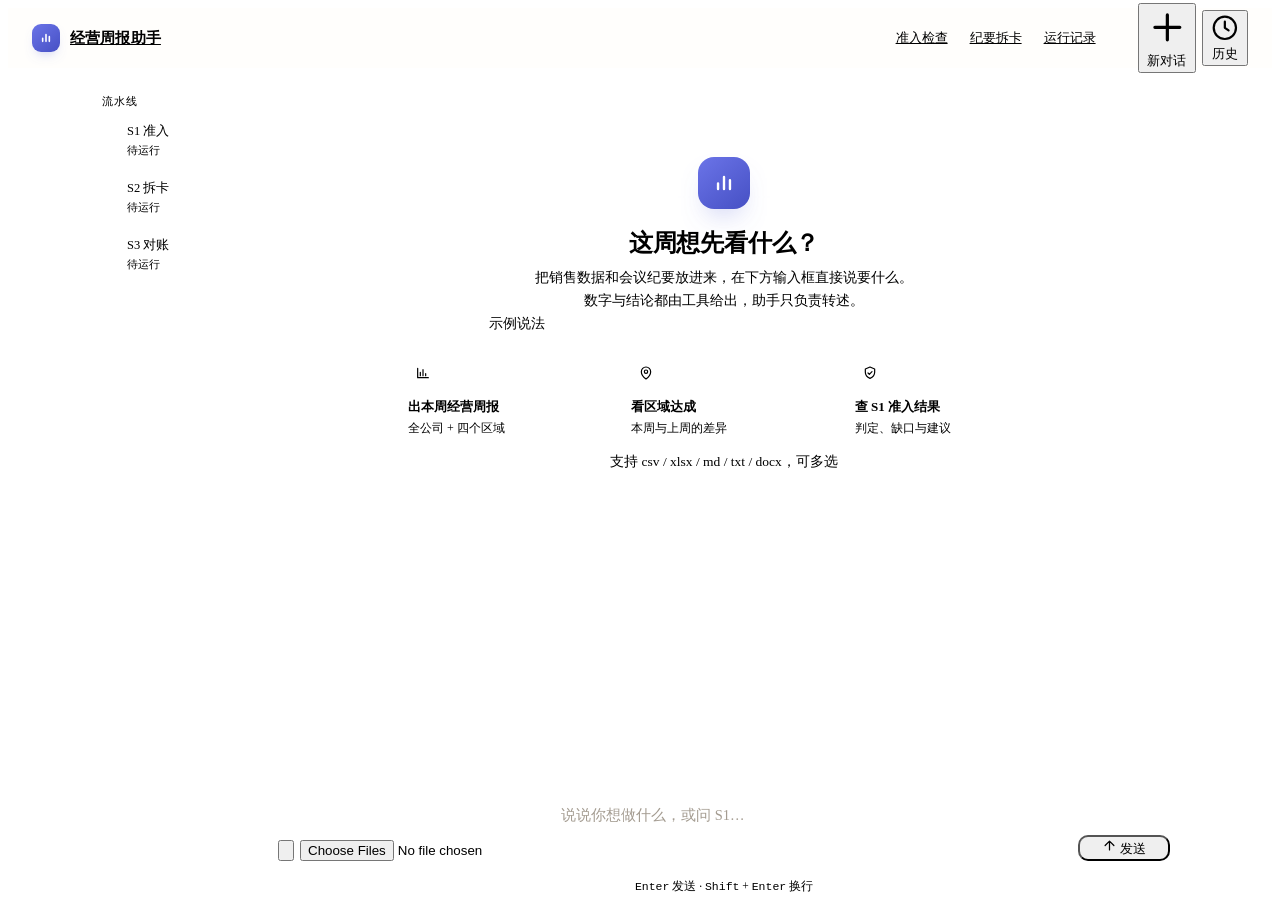
==== web/static/chat.html @ 1f763594 "S3 问题清单合并取数说明，移除核对结果" ====
<!doctype html>
<html lang="zh-CN" data-theme="weekly">
<head>
<meta charset="utf-8">
<meta name="viewport" content="width=device-width, initial-scale=1, viewport-fit=cover">
<title>经营周报助手</title>
<link rel="icon" href="data:image/svg+xml,%3Csvg xmlns='http://www.w3.org/2000/svg' viewBox='0 0 32 32'%3E%3Crect width='32' height='32' rx='9' fill='%234f5bd6'/%3E%3Cpath d='M10 22v-6M16 22V9M22 22v-4' stroke='white' stroke-width='3' stroke-linecap='round'/%3E%3C/svg%3E">
<!-- 组件底座：DaisyUI 5（MIT），本地 vendor，离线可用 -->
<link rel="stylesheet" href="/static/vendor/daisyui.css">
<link rel="stylesheet" href="/static/theme.css">
<style>
/* ---------- 顶栏 ---------- */
.topbar{
  position:sticky;top:0;z-index:20;
  display:flex;align-items:center;gap:28px;
  height:60px;padding:0 24px;
  background:rgba(255,254,252,.88);
  backdrop-filter:blur(12px);
  border-bottom:1px solid var(--line);
}
.brand{display:flex;align-items:center;gap:10px;color:var(--ink);font-size:15px;font-weight:600;letter-spacing:.01em}
.brand:hover{color:var(--ink)}
.brand-name{white-space:nowrap}
.brand-mark{
  width:28px;height:28px;flex:none;border-radius:9px;
  display:grid;place-items:center;color:#fff;
  background:linear-gradient(140deg,#6b74e8,#4650c4);
  box-shadow:0 6px 14px -8px rgba(79,91,214,.7);
}
.brand-mark svg{width:16px;height:16px}
.nav{display:flex;align-items:center;gap:2px;margin-left:auto}
.nav a{color:var(--muted);font-size:13px;padding:6px 10px;border-radius:8px;white-space:nowrap;transition:background-color .16s var(--ease),color .16s var(--ease)}
.nav a:hover{color:var(--ink);background:var(--surface-muted)}
.top-actions{display:flex;align-items:center;gap:6px;margin-left:4px}
.top-actions .btn{color:var(--muted)}
.top-actions .btn:hover{color:var(--ink)}
.history-btn,.new-chat-btn{gap:6px}

/* ---------- 页面骨架 ---------- */
.app{
  height:calc(100dvh - 60px);
  max-width:1080px;margin:0 auto;padding:0 20px;
  display:grid;grid-template-columns:150px minmax(0,1fr);
  grid-template-rows:minmax(0,1fr);gap:18px;
}
.chat-main{display:flex;flex-direction:column;min-width:0;min-height:0;height:100%;overflow:hidden}
.messages{
  flex:1;min-height:0;overflow-y:auto;
  padding:26px 4px 10px;
}

/* ---------- 左侧流水线 ---------- */
.pipeline-side{padding:26px 0 0;min-width:0;align-self:start}
.pipeline-head{margin:0 0 14px 2px;font-size:11px;letter-spacing:.08em;color:var(--muted)}
.pipeline-list{list-style:none;margin:0;padding:0;position:relative}
.pipeline-list::before{content:"";position:absolute;left:8px;top:8px;bottom:8px;width:1px;background:var(--line)}
.pipeline-node{position:relative;display:flex;gap:10px;align-items:flex-start;padding:0 0 22px}
.pipeline-node:last-child{padding-bottom:0}
.pipeline-dot{
  position:relative;z-index:1;width:17px;height:17px;flex:none;margin-top:1px;
  border:2px solid var(--line-strong);border-radius:50%;background:var(--surface);
}
.pipeline-dot.ok{background:var(--ok);border-color:var(--ok)}
.pipeline-dot.warn{background:var(--warn);border-color:var(--warn)}
.pipeline-dot.stop{background:var(--danger);border-color:var(--danger)}
.pipeline-text{min-width:0}
.pipeline-name{font-size:12.5px;font-weight:600;line-height:1.4;color:var(--ink-2);white-space:nowrap}
.pipeline-node.pending .pipeline-name{font-weight:500;color:var(--muted)}
.pipeline-meta{margin-top:1px;font-size:11px;line-height:1.5;color:var(--muted);overflow-wrap:break-word}
.pipeline-node.clickable{cursor:pointer}
.pipeline-node.clickable:hover .pipeline-name{color:var(--accent)}
.pipeline-override{
  margin-top:6px;padding:2px 8px;border:1px solid #f0dca4;border-radius:999px;
  background:var(--warn-soft);color:var(--warn);font:inherit;font-size:11px;cursor:pointer;
  transition:background-color .16s var(--ease),border-color .16s var(--ease);
}
.pipeline-override:hover{background:#f7e8c3;border-color:var(--warn)}
.pipeline-override:disabled{opacity:.55;cursor:not-allowed}

/* ---------- 空状态 ---------- */
.welcome{max-width:660px;margin:7vh auto 0;text-align:center;animation:fadeUp .32s var(--ease)}
.welcome-mark{
  width:52px;height:52px;margin:0 auto 18px;border-radius:16px;
  display:grid;place-items:center;color:#fff;
  background:linear-gradient(140deg,#6b74e8,#4650c4);
  box-shadow:0 14px 30px -16px rgba(79,91,214,.75);
}
.welcome-mark svg{width:26px;height:26px}
.welcome h1{margin:0 0 8px;font-size:24px;line-height:1.35;font-weight:600;letter-spacing:-.01em}
.welcome > p{margin:0 auto;max-width:470px;font-size:13.5px;line-height:1.7;color:var(--muted)}
.prompt-label{margin:26px 0 0;font-size:11.5px;line-height:1.5;color:#9a9389;text-align:left}
.prompt-grid{display:grid;grid-template-columns:repeat(3,minmax(0,1fr));gap:10px;margin-top:8px;text-align:left}
.prompt-card{
  display:flex;flex-direction:column;align-items:flex-start;gap:0;
  padding:14px;border:1px solid var(--line);border-radius:14px;
  background:var(--surface);text-align:left;
}
.prompt-icon{
  width:30px;height:30px;margin-bottom:10px;border-radius:9px;
  display:grid;place-items:center;
  color:var(--accent);background:var(--accent-soft);
}
.prompt-icon svg{width:16px;height:16px}
.prompt-text{display:flex;flex-direction:column;gap:2px;min-width:0}
.prompt-title{font-size:13px;line-height:1.45;font-weight:600;color:var(--ink)}
.prompt-desc{font-size:12px;line-height:1.5;color:var(--muted)}
.welcome-note{margin:18px 0 0;font-size:11.5px;color:#9a9389}

/* ---------- 消息 ---------- */
.msg{display:flex;align-items:flex-start;gap:12px;margin:0 0 26px;animation:fadeUp .24s var(--ease)}
.msg.user{justify-content:flex-end}
.msg-avatar{
  width:28px;height:28px;margin-top:1px;flex:none;border-radius:9px;
  display:grid;place-items:center;color:#fff;
  background:linear-gradient(140deg,#6b74e8,#4650c4);
}
.msg-avatar svg{width:15px;height:15px}
.msg.error .msg-avatar{background:var(--danger-soft);color:var(--danger)}
.msg-body{flex:1;min-width:0}
.msg.user .msg-body{flex:0 1 auto;max-width:78%}
.msg-who{display:flex;align-items:center;gap:8px;margin-bottom:5px;font-size:12px;color:var(--muted)}
.thinking{display:flex;flex-direction:column;gap:6px;min-height:24px;font-size:12.5px;color:var(--muted)}
.thinking-head{display:flex;align-items:center;gap:8px}
.thinking-text{max-height:96px;overflow-y:auto;padding-left:9px;border-left:2px solid var(--line);font-size:12px;line-height:1.65;color:var(--muted);white-space:pre-wrap;overflow-wrap:break-word}
.thinking.fade{opacity:0;transition:opacity .18s var(--ease)}
.stream-content{white-space:pre-wrap}
.thinking-dots{display:inline-flex;align-items:center;gap:3px}
.thinking-dots i{width:5px;height:5px;border-radius:50%;background:var(--accent);opacity:.35;animation:blink 1.2s var(--ease) infinite}
.thinking-dots i:nth-child(2){animation-delay:.15s}
.thinking-dots i:nth-child(3){animation-delay:.3s}
.who-name{font-weight:600;color:var(--ink-2)}
.msg-content{max-width:820px;font-size:14.5px;line-height:1.78;overflow-wrap:break-word}
.msg-content p{margin:0 0 8px}
.msg-content p:last-child{margin-bottom:0}
.msg-content ul,.msg-content ol{margin:8px 0;padding-left:22px}
.msg-content ul,.bubble ul{list-style:disc}
.msg-content ol,.bubble ol{list-style:decimal}
.msg-content li{margin:3px 0}
.msg-content ul li::marker{color:var(--accent)}
.msg-content strong{font-weight:600;color:var(--ink)}
.msg-content h2,.msg-content h3,.msg-content h4{margin:14px 0 6px;line-height:1.45;font-weight:600}
.msg-content h2{font-size:17px}
.msg-content h3{font-size:15.5px}
.msg-content h4{font-size:14.5px}
.msg-content code,.bubble code,.error-card code{
  padding:1px 5px;border:1px solid var(--line);border-radius:5px;
  background:var(--surface-muted);font-family:var(--mono);font-size:.9em;
}
.bubble{
  max-width:100%;padding:10px 14px;
  border:1px solid #e0e3fa;border-radius:16px;border-bottom-right-radius:6px;
  background:var(--accent-soft);color:#25264a;
  font-size:14.5px;line-height:1.7;overflow-wrap:break-word;
}
.bubble p{margin:0 0 6px}
.bubble p:last-child{margin-bottom:0}
.bubble ul,.bubble ol{margin:6px 0;padding-left:20px}
.bubble li{margin:2px 0}
.bubble strong{font-weight:600}
.error-card{
  max-width:820px;padding:10px 14px;
  border:1px solid #f0c9c4;border-radius:12px;
  background:var(--danger-soft);color:#7c2822;
  font-size:13.5px;line-height:1.7;
}

/* ---------- 工具事件 ---------- */
.events{display:flex;flex-wrap:wrap;gap:6px;margin-top:10px}
.event-pill{
  display:inline-flex;align-items:center;gap:6px;
  padding:2px 9px;border:1px solid var(--line);border-radius:999px;
  background:var(--surface);font-size:11.5px;color:var(--muted);
}
.event-dot{width:6px;height:6px;flex:none;border-radius:50%;background:var(--line-strong)}
.event-dot.ok{background:var(--ok)}
.event-dot.bad{background:var(--danger)}
.event-run{font-family:var(--mono);font-size:11px;color:var(--ink-2)}
.event-link{
  font:inherit;color:var(--muted);cursor:pointer;text-align:left;
  transition:border-color .16s var(--ease),background-color .16s var(--ease),color .16s var(--ease);
}
.event-link:hover{border-color:var(--accent);background:var(--accent-soft);color:var(--ink-2)}
.event-status{
  width:12px;height:12px;flex:none;display:inline-block;position:relative;
  border-radius:50%;border:2px solid var(--line-strong);color:var(--line-strong);
}
.event-status::after{content:"";position:absolute;inset:2px;border-radius:50%;background:currentColor}
.event-status.ok{border-color:var(--ok);color:var(--ok)}
.event-status.warn{border-color:var(--warn);color:var(--warn)}
.event-status.stop{border-color:var(--danger);color:var(--danger)}
.event-more{color:var(--muted);font-size:14px;line-height:1;margin-left:1px}
.event-override{
  display:inline-flex;align-items:center;
  padding:2px 9px;border:1px solid #f0dca4;border-radius:999px;
  background:var(--warn-soft);color:var(--warn);
  font:inherit;font-size:11.5px;cursor:pointer;
  transition:background-color .16s var(--ease),border-color .16s var(--ease);
}
.event-override:hover{background:#f7e8c3;border-color:var(--warn)}
.event-override:disabled{opacity:.55;cursor:not-allowed}

/* ---------- 执行过程 ---------- */
.trace{
  max-width:820px;margin-top:10px;overflow:hidden;
  border:1px solid var(--line);border-radius:12px;
  background:var(--surface);box-shadow:var(--shadow-sm);
}
.trace summary{
  display:flex;align-items:center;gap:8px;
  padding:10px 14px;cursor:pointer;list-style:none;user-select:none;
  font-size:12.5px;color:var(--ink-2);
  transition:background-color .16s var(--ease);
}
.trace summary::-webkit-details-marker{display:none}
.trace summary:hover{background:var(--surface-muted)}
.trace-dot{width:7px;height:7px;flex:none;border-radius:50%;background:var(--accent);box-shadow:0 0 0 3px var(--accent-soft)}
.trace.done .trace-dot{background:var(--ok);box-shadow:0 0 0 3px var(--ok-soft)}
.trace-title{font-weight:600}
.trace-meta{margin-left:auto;font-size:11.5px;color:var(--muted);font-variant-numeric:tabular-nums}
.chev{width:14px;height:14px;flex:none;color:var(--muted);transition:transform .18s var(--ease)}
.trace[open] .chev{transform:rotate(180deg)}
.trace-steps{position:relative;list-style:none;margin:0;padding:2px 14px 12px}
.trace-steps::before{content:"";position:absolute;left:23px;top:6px;bottom:16px;width:1px;background:var(--line)}
.step{position:relative;display:flex;align-items:flex-start;gap:10px;padding:4px 0;font-size:12.5px;color:var(--muted)}
.step .dot{
  position:relative;z-index:1;width:18px;height:18px;flex:none;
  display:grid;place-items:center;border-radius:50%;
  border:1.5px solid var(--line-strong);background:var(--surface);
}
.step .name{line-height:18px;padding-top:0}
.step.done{color:var(--ink-2)}
.step.done .dot{color:#fff;background:var(--ok);border-color:var(--ok)}
.step.done .dot svg{width:11px;height:11px}
.step.active{color:var(--accent-ink);font-weight:600}
.step.active .dot{
  border:0;
  background:conic-gradient(from 0deg,var(--accent) 0deg 100deg,var(--accent-soft) 100deg 360deg);
  -webkit-mask:radial-gradient(farthest-side,transparent calc(100% - 2.5px),#000 calc(100% - 2.4px));
  mask:radial-gradient(farthest-side,transparent calc(100% - 2.5px),#000 calc(100% - 2.4px));
  animation:spin .9s linear infinite;
}
.step.thought{cursor:pointer;font-weight:400}
.step.thought .dot{border-style:dashed;background:var(--surface)}
.step.thought .name{font-size:12px;line-height:1.6;white-space:pre-wrap;overflow-wrap:break-word}
.step.thought.open .name{color:var(--ink-2)}
.p-detail{padding:0 14px 12px 42px;font-size:12px;line-height:1.65;color:var(--muted)}

/* ---------- 输入区 ---------- */
.composer-wrap{padding:6px 0 calc(14px + env(safe-area-inset-bottom))}
.composer{
  padding:8px 10px 10px;
  border:1px solid var(--line-strong);border-radius:16px;
  background:var(--surface);box-shadow:var(--shadow-sm);
  transition:border-color .18s var(--ease),box-shadow .18s var(--ease);
}
.composer:focus-within{border-color:var(--accent);box-shadow:0 0 0 3px var(--accent-soft),var(--shadow-sm)}
.chips{display:flex;flex-wrap:wrap;gap:6px;padding:2px 2px 8px}
.file-chip{
  display:inline-flex;align-items:center;gap:6px;max-width:220px;
  padding:3px 4px 3px 8px;border:1px solid var(--line);border-radius:8px;
  background:var(--surface-muted);font-size:12px;color:var(--ink-2);
}
.file-chip svg{width:13px;height:13px;flex:none;color:var(--muted)}
.file-chip-name{overflow:hidden;text-overflow:ellipsis;white-space:nowrap}
.file-chip-x{
  padding:2px 4px;border:0;border-radius:5px;background:transparent;
  color:var(--muted);font-size:14px;line-height:1;cursor:pointer;
}
.file-chip-x:hover{background:var(--line);color:var(--ink)}
.composer-row{display:flex;align-items:flex-end;gap:6px}
.attach-btn{--size:2.25rem;flex:none;color:var(--muted)}
.attach-btn:hover{color:var(--ink)}
.composer textarea{
  flex:1;min-height:36px;max-height:140px;padding:7px 2px;
  border:0;outline:0;resize:none;background:transparent;
  font:inherit;font-size:14.5px;line-height:1.6;color:var(--ink);
}
.composer textarea::placeholder{color:#a49c91}
.send-btn{--size:2.25rem;min-width:92px;flex:none;padding-inline:14px;border-radius:10px}
.send-btn .send-icon{width:15px;height:15px}
.send-btn .loading{display:none}
.send-btn.busy .send-icon{display:none}
.send-btn.busy .loading{display:inline-block}
.send-btn:disabled{background:#5b61b0;border-color:#5b61b0;color:#fff;opacity:1}
.bound{margin:6px 2px 0;font-size:11.5px;line-height:1.5;color:var(--muted)}
.tip{margin:8px 0 0;text-align:center;font-size:11.5px;color:var(--muted)}

/* ---------- 历史抽屉（原生 dialog） ---------- */
.history-dialog{
  position:fixed;inset:0;width:100%;height:100%;
  max-width:none;max-height:none;margin:0;padding:0;border:0;
  background:transparent;overflow:hidden;
}
.history-dialog::backdrop{background:rgba(30,28,25,.28);backdrop-filter:blur(2px)}
.history-panel{
  position:absolute;top:0;right:0;bottom:0;width:360px;max-width:88vw;
  display:flex;flex-direction:column;
  background:var(--surface);border-left:1px solid var(--line);
  box-shadow:-16px 0 40px -24px rgba(30,28,25,.3);
  animation:slideIn .22s var(--ease);
}
.history-head{
  display:flex;align-items:center;justify-content:space-between;
  padding:14px 16px;border-bottom:1px solid var(--line);
  font-size:14px;font-weight:600;
}
.hist-list{flex:1;overflow-y:auto;padding:12px}
.hist-item{
  position:relative;display:flex;align-items:stretch;margin-bottom:8px;
  border:1px solid var(--line);border-radius:12px;
  background:var(--surface);overflow:hidden;
  transition:background-color .16s var(--ease),border-color .16s var(--ease);
}
.hist-main{
  flex:1;min-width:0;padding:10px 12px;border:0;background:transparent;
  text-align:left;font:inherit;color:inherit;cursor:pointer;
}
.hist-item:hover{border-color:var(--line-strong);background:var(--surface-muted)}
.hist-item.active{border-color:#cfd3f4;background:var(--accent-soft)}
.hist-item.active::before{content:"";position:absolute;left:0;top:12px;bottom:12px;width:2px;border-radius:0 2px 2px 0;background:var(--accent);z-index:1}
.hist-preview{font-size:13px;font-weight:500;color:var(--ink);overflow:hidden;text-overflow:ellipsis;white-space:nowrap}
.hist-meta{margin-top:4px;font-size:11.5px;color:var(--muted)}
.hist-del{
  width:36px;flex:none;border:0;border-left:1px solid var(--line);
  background:transparent;color:var(--muted);display:grid;place-items:center;
  cursor:pointer;opacity:.5;transition:background-color .16s var(--ease),color .16s var(--ease),opacity .16s var(--ease);
}
.hist-del .icon{width:15px;height:15px}
.hist-item:hover .hist-del,.hist-item:focus-within .hist-del{opacity:1}
.hist-del:hover{background:var(--danger-soft);color:var(--danger)}
.hist-del:disabled{opacity:.35;cursor:not-allowed}
.hist-error{
  margin:0 0 8px;padding:8px 10px;border:1px solid #f0c9c4;border-radius:8px;
  background:var(--danger-soft);color:#7c2822;font-size:12px;line-height:1.5;
}
.hist-empty{padding:28px 16px;text-align:center;font-size:12.5px;color:var(--muted)}
@media (hover:none){.hist-del{opacity:1}}
body.drawer-open{overflow:hidden}

/* ---------- 删除确认弹窗 ---------- */
.confirm-dialog{
  width:calc(100% - 32px);max-width:420px;margin:auto;padding:0;border:0;
  background:transparent;overflow:visible;
}
.confirm-dialog::backdrop{background:rgba(30,28,25,.32);backdrop-filter:blur(2px)}
.confirm-card{
  margin:0;padding:20px;border:1px solid var(--line);border-radius:16px;
  background:var(--surface);box-shadow:var(--shadow);
  animation:fadeUp .18s var(--ease);
}
.confirm-card h3{margin:0 0 8px;font-size:16px;line-height:1.4;font-weight:600;color:var(--ink)}
.confirm-card p{margin:0;font-size:13px;line-height:1.7;color:var(--muted);overflow-wrap:break-word}
.confirm-actions{display:flex;justify-content:flex-end;gap:8px;margin-top:18px}

/* ---------- S1 运行详情 ---------- */
.detail-dialog{
  width:calc(100% - 32px);max-width:720px;max-height:84vh;margin:auto;padding:0;border:0;
  background:transparent;overflow:visible;
}
.detail-dialog::backdrop{background:rgba(30,28,25,.34);backdrop-filter:blur(2px)}
.detail-card{
  display:flex;flex-direction:column;max-height:84vh;overflow:hidden;
  border:1px solid var(--line);border-radius:16px;background:var(--surface);
  box-shadow:var(--shadow);animation:fadeUp .18s var(--ease);
}
.detail-head{
  display:flex;align-items:flex-start;justify-content:space-between;gap:16px;
  padding:18px 20px;border-bottom:1px solid var(--line);
}
.detail-kicker{font-size:11px;letter-spacing:.08em;color:var(--muted)}
.detail-head h2{margin:2px 0 0;font-size:18px;line-height:1.35;font-weight:600}
.detail-body{padding:18px 20px 20px;overflow-y:auto}
.detail-foot{
  display:flex;align-items:center;justify-content:space-between;gap:12px;flex-wrap:wrap;
  padding:12px 20px;border-top:1px solid var(--line);background:var(--surface);
}
.detail-foot .detail-foot-hint{flex:1;min-width:200px;font-size:11.5px;line-height:1.55;color:var(--muted)}
.detail-state{
  display:flex;align-items:center;gap:10px;flex-wrap:wrap;
  padding:10px 12px;border:1px solid var(--line);border-radius:10px;
  background:var(--surface-muted);
}
.detail-state.ok{background:var(--ok-soft);border-color:#b6e3c8}
.detail-state.warn{background:var(--warn-soft);border-color:#f0dca4}
.detail-state.stop{background:var(--danger-soft);border-color:#f0c9c4}
.d-state-badge{
  display:inline-block;padding:1px 9px;border-radius:999px;
  background:var(--ink);color:#fff;font-size:11.5px;line-height:19px;white-space:nowrap;
}
.detail-state.ok .d-state-badge{background:var(--ok)}
.detail-state.warn .d-state-badge{background:var(--warn)}
.detail-state.stop .d-state-badge{background:var(--danger)}
.detail-state-msg{flex:1;min-width:200px;font-size:13px;line-height:1.6;color:var(--ink-2)}
.detail-meta{display:grid;grid-template-columns:repeat(2,minmax(0,1fr));gap:10px;margin:14px 0 0}
.detail-meta > div{padding:10px 12px;border:1px solid var(--line);border-radius:10px;background:var(--surface-muted)}
.detail-meta .k{font-size:11px;color:var(--muted)}
.detail-meta .v{margin-top:2px;font-size:13px;line-height:1.55;color:var(--ink)}
.detail-section{margin-top:16px}
.detail-section h3{margin:0 0 8px;font-size:13px;font-weight:600;color:var(--ink)}
.detail-list{list-style:none;margin:0;padding:0}
.detail-list li{padding:8px 0;border-bottom:1px solid var(--line);font-size:12.5px;line-height:1.65;color:var(--ink-2)}
.detail-list li:last-child{border-bottom:0}
.detail-sub{margin-top:3px;font-size:11.5px;line-height:1.6;color:var(--muted)}
.detail-note{margin:12px 0 0;font-size:12.5px;line-height:1.7;color:var(--muted)}
.d-tag{
  display:inline-block;margin-right:6px;padding:0 7px;border-radius:999px;
  background:var(--surface-muted);color:var(--ink-2);font-size:10.5px;line-height:18px;
  white-space:nowrap;
}
.d-tag.ok{background:var(--ok-soft);color:var(--ok)}
.d-tag.warn{background:var(--warn-soft);color:var(--warn)}
.d-tag.stop{background:var(--danger-soft);color:var(--danger)}

.s2-detail-dialog,.s3-detail-dialog{max-width:1040px}
.s2-stats{display:grid;grid-template-columns:repeat(4,minmax(0,1fr));gap:10px;margin:14px 0}
.s2-stat{padding:10px 12px;border:1px solid var(--line);border-radius:10px;background:var(--surface-muted)}
.s2-stat .k{font-size:11px;color:var(--muted)}
.s2-stat .v{margin-top:2px;font-size:20px;font-weight:600;line-height:1.25;color:var(--ink)}
.s2-table-wrap{overflow-x:auto;border:1px solid var(--line);border-radius:10px}
.s2-table{border-collapse:collapse;width:100%;min-width:760px;font-size:12px}
.s2-table th{
  padding:8px 9px;text-align:left;font-weight:600;white-space:nowrap;
  color:var(--ink-2);background:var(--surface-muted);border-bottom:1px solid var(--line);
}
.s2-table td{padding:8px 9px;border-bottom:1px solid var(--line);vertical-align:top;color:var(--ink-2);line-height:1.55}
.s2-table tr:last-child td{border-bottom:0}
.s2-table .quote{min-width:220px;white-space:normal}
.s2-table .s2-source{min-width:110px;max-width:170px;overflow-wrap:anywhere}
.s2-table .s3-code{font-family:var(--mono);font-size:11px}
.s2-table .nowrap{white-space:nowrap}

@keyframes fadeUp{from{opacity:0;transform:translateY(4px)}to{opacity:1;transform:none}}
@keyframes blink{0%,80%,100%{opacity:.25;transform:translateY(0)}40%{opacity:1;transform:translateY(-2px)}}
@keyframes slideIn{from{opacity:.5;transform:translateX(28px)}to{opacity:1;transform:none}}
@keyframes spin{to{transform:rotate(360deg)}}

@media (max-width:900px){
  .app{display:flex;flex-direction:column;gap:0;max-width:920px;padding:0 16px}
  .pipeline-side{padding:10px 0 0}
  .pipeline-head{display:none}
  .pipeline-list{display:flex;gap:8px;overflow-x:auto;padding:0 0 6px}
  .pipeline-list::before{display:none}
  .pipeline-node{flex:1 0 auto;padding:0;gap:6px;align-items:center}
  .pipeline-dot{width:14px;height:14px;margin:0}
  .pipeline-name{font-size:11.5px}
  .pipeline-meta{display:none}
  .pipeline-override{margin:0 0 0 2px;padding:1px 6px;font-size:10.5px}
  .chat-main{flex:1;min-height:0}
}

@media (max-width:720px){
  .topbar{height:58px;padding:0 12px;gap:10px}
  .brand{font-size:14px;gap:8px}
  .brand-mark{width:26px;height:26px;border-radius:8px}
  .nav a{padding:6px 7px;font-size:12px}
  .history-label,.new-chat-label{display:none}
  .app{height:calc(100dvh - 58px);padding:0 12px}
  .messages{padding:20px 2px 8px}
  .welcome{margin-top:5vh}
  .welcome h1{font-size:21px}
  .welcome > p{font-size:13px}
  .prompt-label{margin-top:20px}
  .prompt-grid{grid-template-columns:1fr;gap:8px;margin-top:8px}
  .prompt-card{flex-direction:row;align-items:center;gap:10px;padding:12px}
  .prompt-icon{margin:0}
  .msg{gap:10px;margin-bottom:22px}
  .msg-avatar{width:26px;height:26px;border-radius:8px}
  .msg.user .msg-body{max-width:88%}
  .msg-content{font-size:14px}
  .bubble{font-size:14px}
  .history-panel{width:88vw}
  .detail-dialog{max-height:90vh}
  .detail-card{max-height:90vh}
  .detail-head{padding:14px 16px}
  .detail-head h2{font-size:16px}
  .detail-body{padding:14px}
  .detail-foot{padding:12px 16px}
  .detail-meta{grid-template-columns:1fr}
  .s2-stats{grid-template-columns:repeat(2,minmax(0,1fr))}
}
@media (max-width:560px){
  .nav a.runs-link{display:none}
}
@media (max-width:480px){
  .brand-name{display:none}
}
</style>
</head>
<body>
<header class="topbar">
  <a class="brand" href="/chat.html" aria-label="经营周报助手">
    <span class="brand-mark" aria-hidden="true">
      <svg viewBox="0 0 24 24" fill="none" stroke="currentColor" stroke-width="2.4" stroke-linecap="round"><path d="M7 17v-4.5M12 17V7M17 17v-7"/></svg>
    </span>
    <span class="brand-name">经营周报助手</span>
  </a>
  <nav class="nav" aria-label="主导航">
    <a href="/">准入检查</a>
    <a href="/s2.html">纪要拆卡</a>
    <a class="runs-link" href="/api/runs" target="_blank" rel="noreferrer">运行记录</a>
  </nav>
  <div class="top-actions">
    <button class="btn btn-ghost btn-sm new-chat-btn" id="newChatBtn" type="button" title="开始新对话" aria-label="开始新对话">
      <svg class="icon" viewBox="0 0 24 24" fill="none" stroke="currentColor" stroke-width="1.8" stroke-linecap="round" aria-hidden="true"><path d="M12 5v14M5 12h14"/></svg>
      <span class="new-chat-label">新对话</span>
    </button>
    <button class="btn btn-ghost btn-sm history-btn" id="historyBtn" type="button">
      <svg class="icon" viewBox="0 0 24 24" fill="none" stroke="currentColor" stroke-width="1.8" stroke-linecap="round" stroke-linejoin="round" aria-hidden="true"><circle cx="12" cy="12" r="9"/><path d="M12 7v5l3 2"/></svg>
      <span class="history-label">历史</span>
    </button>
  </div>
</header>

<main class="app">
  <aside class="pipeline-side" aria-label="流水线进度">
    <div class="pipeline-head">流水线</div>
    <ol class="pipeline-list" id="pipelineList"></ol>
  </aside>

  <div class="chat-main">
  <section class="messages" id="messages" role="log" aria-live="polite" aria-label="对话"></section>

  <div class="composer-wrap">
    <section class="composer" aria-label="输入区">
      <div class="chips" id="chips" hidden></div>
      <div class="composer-row">
        <button class="btn btn-ghost btn-sm btn-square attach-btn" id="pickBtn" type="button" aria-label="选择文件" title="选择文件">
          <svg class="icon" viewBox="0 0 24 24" fill="none" stroke="currentColor" stroke-width="1.8" stroke-linecap="round" stroke-linejoin="round" aria-hidden="true"><path d="m21 11.5-8.6 8.6a5 5 0 0 1-7-7L14 4.5a3.5 3.5 0 0 1 5 5l-8.5 8.5a2 2 0 0 1-3-3l8-8"/></svg>
        </button>
        <input type="file" id="fileInput" multiple class="hidden">
        <textarea id="input" rows="1" placeholder="说说你想做什么，或问 S1…" aria-label="输入消息"></textarea>
        <button class="btn btn-primary send-btn" id="sendBtn" type="button" aria-label="发送">
          <svg class="icon send-icon" viewBox="0 0 24 24" fill="none" stroke="currentColor" stroke-width="2" stroke-linecap="round" stroke-linejoin="round" aria-hidden="true"><path d="M12 19V5M5 12l7-7 7 7"/></svg>
          <span class="loading loading-spinner loading-xs" aria-hidden="true"></span>
          <span id="sendLabel">发送</span>
        </button>
      </div>
      <p class="bound" id="bound" hidden></p>
    </section>
    <p class="tip"><kbd>Enter</kbd> 发送 · <kbd>Shift</kbd> + <kbd>Enter</kbd> 换行</p>
  </div>
  </div>
</main>

<template id="welcomeTpl">
  <section class="welcome" id="welcome">
    <div class="welcome-mark" aria-hidden="true">
      <svg viewBox="0 0 24 24" fill="none" stroke="currentColor" stroke-width="2.2" stroke-linecap="round"><path d="M6.5 17.5v-5M12 17.5V6.5M17.5 17.5v-8"/></svg>
    </div>
    <h1>这周想先看什么？</h1>
    <p>把销售数据和会议纪要放进来，在下方输入框直接说要什么。<br>数字与结论都由工具给出，助手只负责转述。</p>
    <p class="prompt-label">示例说法</p>
    <div class="prompt-grid">
      <div class="prompt-card">
        <span class="prompt-icon" aria-hidden="true"><svg viewBox="0 0 24 24" fill="none" stroke="currentColor" stroke-width="1.8" stroke-linecap="round" stroke-linejoin="round"><path d="M4 19V5M4 19h16"/><path d="M8 16v-5M12 16V7M16 16v-3"/></svg></span>
        <span class="prompt-text"><span class="prompt-title">出本周经营周报</span><span class="prompt-desc">全公司 + 四个区域</span></span>
      </div>
      <div class="prompt-card">
        <span class="prompt-icon" aria-hidden="true"><svg viewBox="0 0 24 24" fill="none" stroke="currentColor" stroke-width="1.8" stroke-linecap="round" stroke-linejoin="round"><path d="M12 21s7-5.3 7-11a7 7 0 1 0-14 0c0 5.7 7 11 7 11Z"/><circle cx="12" cy="10" r="2.5"/></svg></span>
        <span class="prompt-text"><span class="prompt-title">看区域达成</span><span class="prompt-desc">本周与上周的差异</span></span>
      </div>
      <div class="prompt-card">
        <span class="prompt-icon" aria-hidden="true"><svg viewBox="0 0 24 24" fill="none" stroke="currentColor" stroke-width="1.8" stroke-linecap="round" stroke-linejoin="round"><path d="M12 3 5 6v5c0 4.5 3 7.5 7 9 4-1.5 7-4.5 7-9V6l-7-3Z"/><path d="m9 12 2 2 4-4"/></svg></span>
        <span class="prompt-text"><span class="prompt-title">查 S1 准入结果</span><span class="prompt-desc">判定、缺口与建议</span></span>
      </div>
    </div>
    <p class="welcome-note">支持 csv / xlsx / md / txt / docx，可多选</p>
  </section>
</template>

<dialog class="history-dialog" id="historyDialog" aria-label="历史对话">
  <section class="history-panel">
    <header class="history-head">
      <span>历史对话</span>
      <button class="btn btn-ghost btn-sm btn-square" id="drawerClose" type="button" aria-label="关闭历史对话">
        <svg class="icon" viewBox="0 0 24 24" fill="none" stroke="currentColor" stroke-width="1.8" stroke-linecap="round" aria-hidden="true"><path d="M18 6 6 18M6 6l12 12"/></svg>
      </button>
    </header>
    <div class="hist-list" id="historyList"></div>
  </section>
</dialog>

<dialog class="confirm-dialog" id="confirmDialog" aria-labelledby="confirmTitle" aria-describedby="confirmText">
  <div class="confirm-card">
    <h3 id="confirmTitle">删除这个对话？</h3>
    <p id="confirmText">删除后不可恢复。</p>
    <div class="confirm-actions">
      <button class="btn btn-ghost btn-sm" id="confirmNo" type="button">取消</button>
      <button class="btn btn-error btn-sm" id="confirmYes" type="button">删除</button>
    </div>
  </div>
</dialog>

<dialog class="detail-dialog" id="runDetailDialog" aria-labelledby="runDetailTitle">
  <section class="detail-card">
    <header class="detail-head">
      <div>
        <div class="detail-kicker">S1 准入检查</div>
        <h2 id="runDetailTitle">运行详情</h2>
      </div>
      <button class="btn btn-ghost btn-sm btn-square" id="runDetailClose" type="button" aria-label="关闭详情">
        <svg class="icon" viewBox="0 0 24 24" fill="none" stroke="currentColor" stroke-width="1.8" stroke-linecap="round" aria-hidden="true"><path d="M18 6 6 18M6 6l12 12"/></svg>
      </button>
    </header>
    <div class="detail-body" id="runDetailBody">正在读取…</div>
    <footer class="detail-foot" id="runDetailFoot" hidden></footer>
  </section>
</dialog>

<dialog class="detail-dialog s2-detail-dialog" id="s2DetailDialog" aria-labelledby="s2DetailTitle">
  <section class="detail-card">
    <header class="detail-head">
      <div>
        <div class="detail-kicker">S2 纪要拆卡</div>
        <h2 id="s2DetailTitle">拆卡详情</h2>
      </div>
      <button class="btn btn-ghost btn-sm btn-square" id="s2DetailClose" type="button" aria-label="关闭拆卡详情">
        <svg class="icon" viewBox="0 0 24 24" fill="none" stroke="currentColor" stroke-width="1.8" stroke-linecap="round" aria-hidden="true"><path d="M18 6 6 18M6 6l12 12"/></svg>
      </button>
    </header>
    <div class="detail-body" id="s2DetailBody">正在读取…</div>
  </section>
</dialog>

<dialog class="detail-dialog s3-detail-dialog" id="s3DetailDialog" aria-labelledby="s3DetailTitle">
  <section class="detail-card">
    <header class="detail-head">
      <div>
        <div class="detail-kicker">S3 数据对账</div>
        <h2 id="s3DetailTitle">对账详情</h2>
      </div>
      <button class="btn btn-ghost btn-sm btn-square" id="s3DetailClose" type="button" aria-label="关闭对账详情">
        <svg class="icon" viewBox="0 0 24 24" fill="none" stroke="currentColor" stroke-width="1.8" stroke-linecap="round" aria-hidden="true"><path d="M18 6 6 18M6 6l12 12"/></svg>
      </button>
    </header>
    <div class="detail-body" id="s3DetailBody">正在读取…</div>
  </section>
</dialog>

<script>
(function () {
  "use strict";

  var sessionId = null;
  var picked = [];
  var boundNames = [];

  var fileInput = document.getElementById("fileInput");
  var pickBtn = document.getElementById("pickBtn");
  var chips = document.getElementById("chips");
  var bound = document.getElementById("bound");
  var messages = document.getElementById("messages");
  var pipelineList = document.getElementById("pipelineList");
  var welcomeTpl = document.getElementById("welcomeTpl");
  var welcome = null;
  var input = document.getElementById("input");
  var sendBtn = document.getElementById("sendBtn");
  var sendLabel = document.getElementById("sendLabel");
  var newChatBtn = document.getElementById("newChatBtn");
  var historyBtn = document.getElementById("historyBtn");
  var historyDialog = document.getElementById("historyDialog");
  var historyList = document.getElementById("historyList");
  var drawerClose = document.getElementById("drawerClose");
  var confirmDialog = document.getElementById("confirmDialog");
  var confirmTitle = document.getElementById("confirmTitle");
  var confirmText = document.getElementById("confirmText");
  var confirmYes = document.getElementById("confirmYes");
  var confirmNo = document.getElementById("confirmNo");
  var confirmResolve = null;
  var runDetailDialog = document.getElementById("runDetailDialog");
  var runDetailTitle = document.getElementById("runDetailTitle");
  var runDetailBody = document.getElementById("runDetailBody");
  var runDetailFoot = document.getElementById("runDetailFoot");
  var runDetailClose = document.getElementById("runDetailClose");
  var s2DetailDialog = document.getElementById("s2DetailDialog");
  var s2DetailTitle = document.getElementById("s2DetailTitle");
  var s2DetailBody = document.getElementById("s2DetailBody");
  var s2DetailClose = document.getElementById("s2DetailClose");
  var s3DetailDialog = document.getElementById("s3DetailDialog");
  var s3DetailTitle = document.getElementById("s3DetailTitle");
  var s3DetailBody = document.getElementById("s3DetailBody");
  var s3DetailClose = document.getElementById("s3DetailClose");

  var LOGO = '<svg viewBox="0 0 24 24" fill="none" stroke="currentColor" stroke-width="2.4" stroke-linecap="round" aria-hidden="true"><path d="M7 17v-4.5M12 17V7M17 17v-7"/></svg>';
  var CHECK = '<svg viewBox="0 0 24 24" fill="none" stroke="currentColor" stroke-width="3" stroke-linecap="round" stroke-linejoin="round" aria-hidden="true"><path d="m5 12 4.5 4.5L19 7"/></svg>';
  var WARN = '<svg viewBox="0 0 24 24" fill="none" stroke="currentColor" stroke-width="2" stroke-linecap="round" stroke-linejoin="round" aria-hidden="true"><path d="M12 9v4M12 17h.01"/><path d="M10.3 3.9 2.4 17.5A1.8 1.8 0 0 0 4 20.2h16a1.8 1.8 0 0 0 1.6-2.7L13.7 3.9a1.9 1.9 0 0 0-3.4 0Z"/></svg>';
  var CHEVRON = '<svg class="chev" viewBox="0 0 24 24" fill="none" stroke="currentColor" stroke-width="2" stroke-linecap="round" stroke-linejoin="round" aria-hidden="true"><path d="m6 9 6 6 6-6"/></svg>';
  var TOOL_LABELS = { run_s1: "S1 准入", run_s2: "S2 拆卡", run_s3: "S3 对账" };
  var FILE_ICON = '<svg viewBox="0 0 24 24" fill="none" stroke="currentColor" stroke-width="1.8" stroke-linecap="round" stroke-linejoin="round" aria-hidden="true"><path d="M14 3H7a2 2 0 0 0-2 2v14a2 2 0 0 0 2 2h10a2 2 0 0 0 2-2V8Z"/><path d="M14 3v5h5"/></svg>';
  var TRASH = '<svg class="icon" viewBox="0 0 24 24" fill="none" stroke="currentColor" stroke-width="1.8" stroke-linecap="round" stroke-linejoin="round" aria-hidden="true"><path d="M4 7h16M9 7V5h6v2M7 7l1 13h8l1-13M10 11v6M14 11v6"/></svg>';

  function el(tag, cls, text) {
    var node = document.createElement(tag);
    if (cls) node.className = cls;
    if (text !== undefined) node.textContent = text;
    return node;
  }

  function setBound(text) {
    if (!bound) return;
    bound.textContent = text || "";
    bound.hidden = !text;
  }

  var pipeline = { s1: null, s2: null, s3: null };
  var PIPELINE_STAGES = [
    { key: "s1", label: "S1 准入" },
    { key: "s2", label: "S2 拆卡" },
    { key: "s3", label: "S3 对账" }
  ];

  function emptyPipeline() {
    return { s1: null, s2: null, s3: null };
  }

  function pipelineKey() {
    return sessionId ? "weekly_report_pipeline_" + sessionId : "";
  }

  function loadPipeline() {
    pipeline = emptyPipeline();
    var key = pipelineKey();
    if (!key) return;
    try {
      var raw = localStorage.getItem(key);
      if (!raw) return;
      var data = JSON.parse(raw);
      if (data && typeof data === "object") {
        pipeline.s1 = data.s1 || null;
        pipeline.s2 = data.s2 || null;
        pipeline.s3 = data.s3 || null;
      }
    } catch (e) {}
  }

  function savePipeline() {
    var key = pipelineKey();
    if (!key) return;
    try { localStorage.setItem(key, JSON.stringify(pipeline)); } catch (e) {}
  }

  function stageLabel(data) {
    if (!data) return "待运行";
    var state = String(data.state || "");
    if (state === "ok" || state === "done") return "已完成";
    return state || "已运行";
  }

  function renderPipeline() {
    if (!pipelineList) return;
    pipelineList.textContent = "";
    PIPELINE_STAGES.forEach(function (stage) {
      var data = pipeline[stage.key];
      var tone = data ? stateTone(data.state) : "neutral";
      var li = el("li", "pipeline-node" + (data ? "" : " pending"));
      li.appendChild(el("span", "pipeline-dot " + tone));
      var text = el("div", "pipeline-text");
      text.appendChild(el("div", "pipeline-name", stage.label));
      var meta = data ? (stageLabel(data) + (data.run ? " · " + data.run : "")) : "待运行";
      text.appendChild(el("div", "pipeline-meta", meta));
      if (stage.key === "s1" && data && data.run) {
        li.classList.add("clickable");
        li.setAttribute("role", "button");
        li.setAttribute("tabindex", "0");
        li.addEventListener("click", function (event) {
          if (event.target.closest(".pipeline-override")) return;
          openRunDetail(data.run);
        });
        li.addEventListener("keydown", function (event) {
          if (event.key === "Enter" || event.key === " ") {
            event.preventDefault();
            openRunDetail(data.run);
          }
        });
        if (tone !== "ok") {
          var btn = el("button", "pipeline-override", "放权");
          btn.type = "button";
          btn.title = "人工放权并重跑 S1";
          btn.addEventListener("click", function (event) {
            event.stopPropagation();
            overrideRun(data.run, data.state || "", btn);
          });
          text.appendChild(btn);
        }
      }
      if (stage.key === "s2" && data && data.run) {
        li.classList.add("clickable");
        li.setAttribute("role", "button");
        li.setAttribute("tabindex", "0");
        li.setAttribute("aria-label", "查看 S2 拆卡详情");
        var openStage = function () { openS2Detail(data.run); };
        li.addEventListener("click", openStage);
        li.addEventListener("keydown", function (event) {
          if (event.key === "Enter" || event.key === " ") {
            event.preventDefault();
            openStage();
          }
        });
      }
      if (stage.key === "s3" && data && data.run) {
        li.classList.add("clickable");
        li.setAttribute("role", "button");
        li.setAttribute("tabindex", "0");
        li.setAttribute("aria-label", "查看 S3 对账详情");
        var openS3 = function () { openS3Detail(data.run); };
        li.addEventListener("click", openS3);
        li.addEventListener("keydown", function (event) {
          if (event.key === "Enter" || event.key === " ") {
            event.preventDefault();
            openS3();
          }
        });
      }
      li.appendChild(text);
      pipelineList.appendChild(li);
    });
  }

  function setPipelineStage(key, data) {
    pipeline[key] = data;
    savePipeline();
    renderPipeline();
  }

  function updatePipelineFromEvents(events) {
    if (!events || !events.length) return;
    var changed = false;
    events.forEach(function (ev) {
      var key = ev.tool === "run_s1" ? "s1" : (ev.tool === "run_s2" ? "s2" : (ev.tool === "run_s3" ? "s3" : ""));
      if (!key) return;
      pipeline[key] = { state: ev.state || "", run: ev.run_id || "", ok: !!ev.ok };
      changed = true;
    });
    if (changed) {
      savePipeline();
      renderPipeline();
    }
  }

  function isNearBottom() {
    return messages.scrollHeight - messages.scrollTop - messages.clientHeight < 140;
  }

  function scrollToBottom() {
    messages.scrollTop = messages.scrollHeight;
  }

  function renderWelcome() {
    messages.textContent = "";
    var node = welcomeTpl.content.firstElementChild.cloneNode(true);
    messages.appendChild(node);
    welcome = node;
  }

  function removeWelcome() {
    if (welcome && welcome.parentNode) welcome.remove();
    welcome = null;
  }

  function resizeInput() {
    input.style.height = "auto";
    input.style.height = Math.min(input.scrollHeight, 140) + "px";
  }

  function renderChips() {
    chips.textContent = "";
    picked.forEach(function (item, index) {
      var chip = el("span", "file-chip");
      chip.insertAdjacentHTML("beforeend", FILE_ICON);
      chip.appendChild(el("span", "file-chip-name", item.name));
      var remove = el("button", "file-chip-x", "×");
      remove.type = "button";
      remove.setAttribute("aria-label", "移除 " + item.name);
      remove.addEventListener("click", function () {
        var removed = picked[index];
        picked.splice(index, 1);
        if (sessionId && boundNames.indexOf(removed.name) >= 0) {
          sessionId = null;
          boundNames = [];
          setBound("已移除会话中的文件，下次发送会新建会话");
        }
        renderChips();
      });
      chip.appendChild(remove);
      chips.appendChild(chip);
    });
    chips.hidden = picked.length === 0;
  }

  pickBtn.addEventListener("click", function () { fileInput.click(); });
  fileInput.addEventListener("change", function () {
    Array.prototype.forEach.call(fileInput.files, function (file) {
      picked.push({ name: file.name, file: file });
    });
    fileInput.value = "";
    if (sessionId) {
      setBound(sendBtn.disabled
        ? "已加入列表，等这一轮结束、下次发送时并入会话"
        : "有新增文件，下次发送时加入本次会话");
    }
    renderChips();
  });

  function readBase64(file) {
    return new Promise(function (resolve, reject) {
      var reader = new FileReader();
      reader.onload = function () {
        var text = String(reader.result || "");
        var comma = text.indexOf(",");
        resolve(comma >= 0 ? text.slice(comma + 1) : text);
      };
      reader.onerror = function () { reject(new Error("读取失败：" + file.name)); };
      reader.readAsDataURL(file);
    });
  }

  async function ensureSession() {
    if (sessionId) return;
    if (!picked.length) throw new Error("请先选择数据文件和纪要。");
    var payload = [];
    for (var i = 0; i < picked.length; i++) {
      payload.push({ name: picked[i].name, data: await readBase64(picked[i].file) });
    }
    var resp = await fetch("/api/chat/session", {
      method: "POST",
      headers: { "Content-Type": "application/json" },
      body: JSON.stringify({ files: payload })
    });
    var data = await resp.json();
    if (!data.ok) throw new Error(data.error || "创建会话失败");
    sessionId = data.session_id;
    remember(sessionId);
    pipeline = emptyPipeline();
    loadPipeline();
    renderPipeline();
    boundNames = data.files || [];
    setBound("本次会话已绑定：" + boundNames.join("、"));
  }

  async function syncFiles() {
    if (!sessionId) return;
    var extra = picked.filter(function (item) { return boundNames.indexOf(item.name) < 0; });
    if (!extra.length) return;
    var payload = [];
    for (var i = 0; i < extra.length; i++) {
      payload.push({ name: extra[i].name, data: await readBase64(extra[i].file) });
    }
    var resp = await fetch("/api/chat/files", {
      method: "POST",
      headers: { "Content-Type": "application/json" },
      body: JSON.stringify({ session_id: sessionId, files: payload })
    });
    var data = await resp.json();
    if (!data.ok) throw new Error(data.error || "追加文件失败");
    boundNames = data.files || boundNames;
    setBound("本次会话已绑定：" + boundNames.join("、"));
  }

  function appendInline(parent, text) {
    var re = /(\*\*[^*]+\*\*|`[^`]+`)/g;
    var last = 0;
    var match;
    while ((match = re.exec(text))) {
      if (match.index > last) parent.appendChild(document.createTextNode(text.slice(last, match.index)));
      var token = match[0];
      if (token.charAt(0) === "*") {
        var strong = el("strong");
        strong.textContent = token.slice(2, -2);
        parent.appendChild(strong);
      } else {
        var code = el("code");
        code.textContent = token.slice(1, -1);
        parent.appendChild(code);
      }
      last = match.index + token.length;
    }
    if (last < text.length) parent.appendChild(document.createTextNode(text.slice(last)));
  }

  function renderRich(container, text) {
    var normalized = String(text || "").replace(/([。！？；])\s*-\s+/g, "$1\n- ");
    var lines = normalized.split(/\n/);
    var list = null;
    lines.forEach(function (line) {
      var trimmed = line.trim();
      if (!trimmed) { list = null; return; }
      var heading = /^(#{1,3})\s+(.+)$/.exec(trimmed);
      if (heading) {
        list = null;
        var h = el("h" + Math.min(heading[1].length + 1, 4));
        appendInline(h, heading[2]);
        container.appendChild(h);
        return;
      }
      var bullet = trimmed.indexOf("- ") === 0 || trimmed.indexOf("• ") === 0;
      var numbered = /^\d+[.、]\s+/.test(trimmed);
      if (bullet || numbered) {
        if (!list) {
          list = el(numbered ? "ol" : "ul");
          container.appendChild(list);
        }
        var item = el("li");
        appendInline(item, trimmed.replace(/^[-•]\s+/, "").replace(/^\d+[.、]\s+/, ""));
        list.appendChild(item);
      } else {
        list = null;
        var p = el("p");
        appendInline(p, trimmed);
        container.appendChild(p);
      }
    });
  }
  function appendMessage(role, text) {
    var stick = !messages.querySelector(".msg") || isNearBottom();
    removeWelcome();
    var msg = el("div", "msg " + role);
    if (role === "assistant") {
      var avatar = el("span", "msg-avatar");
      avatar.innerHTML = LOGO;
      msg.appendChild(avatar);
    } else if (role === "error") {
      var errAvatar = el("span", "msg-avatar");
      errAvatar.innerHTML = WARN;
      msg.appendChild(errAvatar);
    }
    var body = el("div", "msg-body");
    if (role !== "user") {
      var who = el("div", "msg-who");
      who.appendChild(el("span", "who-name", role === "error" ? "出错了" : "助手"));
      body.appendChild(who);
    }
    var content = el("div", role === "user" ? "bubble" : (role === "error" ? "error-card" : "msg-content"));
    renderRich(content, text);
    if (!content.childNodes.length) content.textContent = String(text || "");
    body.appendChild(content);
    msg.appendChild(body);
    messages.appendChild(msg);
    if (stick) scrollToBottom();
    return msg;
  }

  function stateTone(state) {
    var s = String(state || "").trim();
    if (s === "准入通过" || s === "ok" || s === "done") return "ok";
    if (s === "待补充" || s === "warn" || s === "degrade") return "warn";
    if (s === "暂停" || s === "failed" || s === "error") return "stop";
    return "neutral";
  }

  function detailSection(title) {
    var sec = el("section", "detail-section");
    sec.appendChild(el("h3", "", title));
    return sec;
  }

  function renderRunDetail(intake, status) {
    var body = runDetailBody;
    body.textContent = "";
    body.scrollTop = 0;
    runDetailFoot.textContent = "";
    runDetailFoot.hidden = true;
    var state = String(intake.state || "未知");
    var tone = stateTone(state);

    var bar = el("div", "detail-state " + tone);
    bar.appendChild(el("span", "d-state-badge", state));
    var manual = (intake.waived || []).some(function (item) {
      return (item.items || []).indexOf("人工放权") >= 0;
    });
    if (manual) bar.appendChild(el("span", "d-tag warn", "人工放权"));
    bar.appendChild(el("span", "detail-state-msg", intake.message || ""));
    body.appendChild(bar);

    var minutes = intake.minutes || {};
    var coverage = intake.coverage || {};
    var counts = intake.counts || {};
    var run = intake.run || {};

    var meta = el("div", "detail-meta");
    function addMeta(label, value) {
      var box = el("div");
      box.appendChild(el("div", "k", label));
      box.appendChild(el("div", "v", value || "—"));
      meta.appendChild(box);
    }
    var period = minutes.week || run.period_tag || "—";
    if (minutes.period_start) {
      period += " · " + minutes.period_start + " 至 " + (minutes.period_end || "—");
    }
    addMeta("周期", period);
    addMeta("材料", (counts.data || 0) + " 个数据文件 · " + (counts.minutes || 0) + " 份纪要");
    addMeta("指标", (minutes.metrics || []).join("、"));
    addMeta("实体", (minutes.entities || []).length + " 个 · 动作项 " + (minutes.actions || 0) + " 条");
    body.appendChild(meta);

    if (coverage.merged_start || coverage.merged_end) {
      body.appendChild(el("p", "detail-note",
        "数据覆盖：" + (coverage.merged_start || "?") + " 至 " + (coverage.merged_end || "?") +
        (coverage.covers_prompt_scope ? "，覆盖本次周期。" : "，未完全覆盖本次周期。")));
    }

    var files = intake.files || [];
    if (files.length) {
      var fileSec = detailSection("文件");
      var fileList = el("ul", "detail-list");
      files.forEach(function (file) {
        var li = el("li");
        li.appendChild(el("span", "d-tag", file.role || "文件"));
        li.appendChild(document.createTextNode(
          String(file.name || "") + " · " + (file.rows || 0) + " 行" +
          (file.columns && file.columns.length ? " · " + file.columns.length + " 列" : "")
        ));
        fileList.appendChild(li);
      });
      fileSec.appendChild(fileList);
      body.appendChild(fileSec);
    }

    var requirements = intake.requirements || [];
    if (requirements.length) {
      var reqSec = detailSection("需求矩阵");
      var reqList = el("ul", "detail-list");
      requirements.forEach(function (req) {
        var status = req.status === "have" ? "ok" : (req.status === "degrade" ? "warn" : "stop");
        var li = el("li");
        li.appendChild(el("span", "d-tag " + status,
          req.status === "have" ? "有" : (req.status === "degrade" ? "降级" : "缺")));
        li.appendChild(el("span", "d-tag", req.kind || "项"));
        li.appendChild(document.createTextNode(String(req.item || "")));
        if (req.evidence) li.appendChild(el("div", "detail-sub", req.evidence));
        if (req.impact) li.appendChild(el("div", "detail-sub", "影响：" + req.impact));
        reqList.appendChild(li);
      });
      reqSec.appendChild(reqList);
      body.appendChild(reqSec);
    }

    var problems = [];
    (intake.missing || []).forEach(function (item) {
      var text = "缺：" + (item.what || "");
      if (item.impact) text += "；影响：" + item.impact;
      if (item.how) text += "；处理：" + item.how;
      problems.push(text);
    });
    (intake.degrade || []).forEach(function (item) {
      problems.push("降级：" + (item.what || "") + (item.note ? "；" + item.note : ""));
    });
    var conflicts = (intake.consistency && intake.consistency.conflicts) || [];
    conflicts.forEach(function (item) {
      problems.push("冲突（" + (item.kind || "未知") + "）：" + (item.detail || ""));
    });
    (intake.questions || []).forEach(function (question) {
      if (problems.indexOf(question) < 0) problems.push(String(question));
    });

    if (problems.length) {
      var problemSec = detailSection("需要核对");
      var problemList = el("ul", "detail-list");
      problems.forEach(function (text) {
        problemList.appendChild(el("li", "", text));
      });
      problemSec.appendChild(problemList);
      body.appendChild(problemSec);
    } else if (state === "准入通过") {
      body.appendChild(el("p", "detail-note", "没有未解决的冲突或缺口。"));
    }

    if (intake.next_action) {
      var next = intake.next_action === "continue"
        ? "可以进入 S2 拆卡。"
        : "先处理上面的问题，再重跑 S1。";
      body.appendChild(el("p", "detail-note", "下一步：" + next));
    }

    var history = ((status && status.history) || []).slice(-6);
    if (history.length) {
      var historySec = detailSection("历史状态");
      var historyList = el("ul", "detail-list");
      history.forEach(function (item) {
        var li = el("li");
        li.appendChild(el("span", "d-tag " + stateTone(item.state), item.state || "—"));
        var when = String(item.at || "").replace("T", " ").slice(5, 16);
        li.appendChild(document.createTextNode((when ? when + " · " : "") + (item.note || "")));
        historyList.appendChild(li);
      });
      historySec.appendChild(historyList);
      body.appendChild(historySec);
    }

    var runTag = String(run.period_tag || "");
    if (state !== "准入通过" && runTag && (counts.data || 0) > 0 && (counts.minutes || 0) > 0) {
      runDetailFoot.appendChild(el("span", "detail-foot-hint",
        "放权会保留原始问题，相关结论无法用数据核实。"));
      var overrideBtn = el("button", "btn btn-error btn-sm", "人工放权");
      overrideBtn.type = "button";
      overrideBtn.addEventListener("click", function () {
        overrideRun(runTag, state, overrideBtn);
      });
      runDetailFoot.appendChild(overrideBtn);
      runDetailFoot.hidden = false;
    }
  }

  async function openRunDetail(runId) {
    if (!runId) return;
    runDetailTitle.textContent = "S1 · " + String(runId).toUpperCase();
    runDetailBody.textContent = "正在读取详情…";
    if (!runDetailDialog.open) runDetailDialog.showModal();
    try {
      var resp = await fetch("/api/runs/" + encodeURIComponent(runId));
      var data = await resp.json();
      if (!data.intake) throw new Error(data.error || "找不到这次运行");
      renderRunDetail(data.intake, data.status || {});
    } catch (err) {
      runDetailBody.textContent = "读取失败：" + (err.message || err);
    }
  }

  function s2Tone(state) {
    if (state === "ok") return "ok";
    if (state === "empty") return "warn";
    if (state === "blocked") return "stop";
    return "neutral";
  }

  function s2StateLabel(state) {
    if (state === "ok") return "拆卡完成";
    if (state === "empty") return "没有卡片";
    if (state === "blocked") return "未通过";
    return String(state || "未知");
  }

  function renderS2Detail(cards) {
    var body = s2DetailBody;
    body.textContent = "";
    body.scrollTop = 0;
    var state = String(cards.state || "");
    var tone = s2Tone(state);

    var bar = el("div", "detail-state " + tone);
    bar.appendChild(el("span", "d-state-badge", s2StateLabel(state)));
    bar.appendChild(el("span", "detail-state-msg", cards.message || ""));
    body.appendChild(bar);

    var meta = [cards.run_id, cards.source, cards.period, cards.model].filter(Boolean).join(" · ");
    if (meta) body.appendChild(el("p", "detail-note", meta));

    var stats = cards.stats || {};
    var grid = el("div", "s2-stats");
    [
      ["卡片总数", stats.cards || 0],
      ["可对数据", stats.checkable || 0],
      ["实体不确定", stats.unknown_entity || 0],
      ["动作项", stats.actions || 0]
    ].forEach(function (item) {
      var box = el("div", "s2-stat");
      box.appendChild(el("div", "k", item[0]));
      box.appendChild(el("div", "v", String(item[1])));
      grid.appendChild(box);
    });
    body.appendChild(grid);

    var list = cards.cards || [];
    if (list.length) {
      var cardSec = detailSection("卡片");
      var wrap = el("div", "s2-table-wrap");
      var table = el("table", "s2-table");
      var thead = el("thead");
      var headRow = el("tr");
      ["#", "原话", "实体", "指标", "期望", "目标值", "单位", "可核对", "出处"].forEach(function (text) {
        headRow.appendChild(el("th", "", text));
      });
      thead.appendChild(headRow);
      table.appendChild(thead);
      var tbody = el("tbody");
      list.forEach(function (card) {
        var tr = el("tr");
        tr.appendChild(el("td", "nowrap", card.id || ""));
        var quote = el("td", "quote", card.quote || "");
        if (card.note) quote.appendChild(el("span", "detail-sub", card.note));
        tr.appendChild(quote);
        var entity = el("td", "", card.entity || "不确定");
        if (card.entity_type) entity.appendChild(el("span", "detail-sub", card.entity_type));
        tr.appendChild(entity);
        tr.appendChild(el("td", "nowrap", card.metric || "其他"));
        tr.appendChild(el("td", "nowrap", card.expect || "说不清"));
        var target = (card.target_value === null || card.target_value === undefined || card.target_value === "")
          ? "—" : String(card.target_value);
        tr.appendChild(el("td", "nowrap", target));
        tr.appendChild(el("td", "nowrap", card.unit || "—"));
        var check = el("td", "nowrap");
        var checkTone = card.checkable === "能" ? "ok" : (card.checkable === "不确定" ? "warn" : "stop");
        check.appendChild(el("span", "d-tag " + checkTone, card.checkable || "—"));
        tr.appendChild(check);
        tr.appendChild(el("td", "detail-sub s2-source", card.source || ""));
        tbody.appendChild(tr);
      });
      table.appendChild(tbody);
      wrap.appendChild(table);
      cardSec.appendChild(wrap);
      body.appendChild(cardSec);
    } else {
      body.appendChild(el("p", "detail-note", "没有可展示的卡片。"));
    }

    if ((cards.actions || []).length) {
      var actionSec = detailSection("动作项");
      var actionList = el("ul", "detail-list");
      cards.actions.forEach(function (item) {
        var li = el("li");
        li.appendChild(el("span", "d-tag", "动作"));
        li.appendChild(document.createTextNode(
          (item.item || "") +
          (item.owner ? " · " + item.owner : "") +
          (item.due ? " · 截止 " + item.due : "")
        ));
        if (item.source) li.appendChild(el("div", "detail-sub", item.source));
        actionList.appendChild(li);
      });
      actionSec.appendChild(actionList);
      body.appendChild(actionSec);
    }

    if ((cards.future || []).length) {
      var futureSec = detailSection("未来事项");
      var futureList = el("ul", "detail-list");
      cards.future.forEach(function (item) {
        var li = el("li", "", item.text || "");
        if (item.source) li.appendChild(el("div", "detail-sub", item.source));
        futureList.appendChild(li);
      });
      futureSec.appendChild(futureList);
      body.appendChild(futureSec);
    }

    if ((cards.dropped || []).length) {
      var dropSec = detailSection("校验丢弃");
      var dropList = el("ul", "detail-list");
      cards.dropped.forEach(function (text) { dropList.appendChild(el("li", "", text)); });
      dropSec.appendChild(dropList);
      body.appendChild(dropSec);
    }

    if ((cards.questions || []).length) {
      var qSec = detailSection("需要核对");
      var qList = el("ul", "detail-list");
      cards.questions.forEach(function (text) { qList.appendChild(el("li", "", text)); });
      qSec.appendChild(qList);
      body.appendChild(qSec);
    }
  }

  async function openS2Detail(runId) {
    if (!runId) return;
    s2DetailTitle.textContent = "S2 · " + String(runId).toUpperCase();
    s2DetailBody.textContent = "正在读取…";
    if (!s2DetailDialog.open) s2DetailDialog.showModal();
    try {
      var resp = await fetch("/api/s2/" + encodeURIComponent(runId));
      var data = await resp.json();
      if (!data.ok || !data.cards) throw new Error(data.error || "没有这次拆卡结果");
      renderS2Detail(data.cards);
    } catch (err) {
      s2DetailBody.textContent = "读取失败：" + (err.message || err);
    }
  }

  function s3Tone(state) {
    if (state === "ok") return "ok";
    if (state === "blocked") return "stop";
    return "warn";
  }

  function s3StateLabel(state) {
    if (state === "ok") return "对账完成";
    if (state === "blocked") return "对账未完成";
    return String(state || "未知");
  }

  function s3LevelTone(level) {
    if (level === "阻断") return "stop";
    if (level === "提示") return "warn";
    return "";
  }

  function renderS3Detail(issues, ledger) {
    var body = s3DetailBody;
    body.textContent = "";
    body.scrollTop = 0;
    var state = String(issues.state || "");
    var stats = issues.stats || {};
    var bar = el("div", "detail-state " + s3Tone(state));
    bar.appendChild(el("span", "d-state-badge", s3StateLabel(state)));
    bar.appendChild(el("span", "detail-state-msg", issues.message || ""));
    body.appendChild(bar);

    var meta = [issues.run_id, issues.week].filter(Boolean).join(" · ");
    if (meta) body.appendChild(el("p", "detail-note", meta));

    var grid = el("div", "s2-stats");
    [
      ["阻断", stats.blocking || 0],
      ["提示", stats.warn || 0],
      ["信息", stats.info || 0],
      ["已核对", stats.checked || 0]
    ].forEach(function (item) {
      var box = el("div", "s2-stat");
      box.appendChild(el("div", "k", item[0]));
      box.appendChild(el("div", "v", String(item[1])));
      grid.appendChild(box);
    });
    body.appendChild(grid);

    var results = issues.results || [];
    var resultByCard = {};
    results.forEach(function (item) {
      if (item.card) resultByCard[item.card] = item;
    });
    var ledgerByCard = {};
    ((ledger && ledger.entries) || []).forEach(function (entry) {
      if (entry.card && !ledgerByCard[entry.card]) ledgerByCard[entry.card] = entry;
    });

    var issueList = issues.issues || [];
    if (issueList.length) {
      var issueSec = detailSection("问题清单");
      var issueUl = el("ul", "detail-list");
      issueList.forEach(function (item) {
        var li = el("li");
        li.appendChild(el("span", "d-tag " + s3LevelTone(item.level), item.level || "信息"));
        li.appendChild(el("span", "d-tag", item.id || ""));
        li.appendChild(document.createTextNode(item.subject || ""));
        if (item.minutes_said) li.appendChild(el("div", "detail-sub", "纪要：" + item.minutes_said));
        var raw = item.raw ? "数据：" + item.raw : "";
        if (item.diff !== null && item.diff !== undefined) {
          raw += (raw ? " · " : "") + "差异：" + item.diff;
        }
        if (raw) li.appendChild(el("div", "detail-sub", raw));
        var matched = resultByCard[item.card];
        var explain = matched && matched.explain
          ? matched.explain
          : (ledgerByCard[item.card] && ledgerByCard[item.card].spec ? ledgerByCard[item.card].spec : "");
        if (explain) li.appendChild(el("div", "detail-sub", explain));
        if (item.suggest) li.appendChild(el("div", "detail-sub", "建议：" + item.suggest));
        issueUl.appendChild(li);
      });
      issueSec.appendChild(issueUl);
      body.appendChild(issueSec);
    } else {
      body.appendChild(el("p", "detail-note", "没有对账问题。"));
    }

    var coverage = issues.coverage || [];
    if (coverage.length) {
      var coverSec = detailSection("覆盖检查");
      var coverUl = el("ul", "detail-list");
      coverage.forEach(function (item) {
        var li = el("li");
        var covered = item.status === "covered";
        li.appendChild(el("span", "d-tag " + (covered ? "ok" : "warn"), covered ? "已覆盖" : (item.status || "未覆盖")));
        li.appendChild(document.createTextNode(item.item || ""));
        if (item.note) li.appendChild(el("div", "detail-sub", item.note));
        coverUl.appendChild(li);
      });
      coverSec.appendChild(coverUl);
      body.appendChild(coverSec);
    }

    var entries = (ledger && ledger.entries) || [];
    if (entries.length) {
      var ledgerSec = detailSection("数字台账");
      var wrap = el("div", "s2-table-wrap");
      var table = el("table", "s2-table");
      var thead = el("thead");
      var headRow = el("tr");
      ["卡片", "数值", "判定", "代码", "口径"].forEach(function (text) {
        headRow.appendChild(el("th", "", text));
      });
      thead.appendChild(headRow);
      table.appendChild(thead);
      var tbody = el("tbody");
      entries.forEach(function (entry) {
        var tr = el("tr");
        tr.appendChild(el("td", "nowrap", entry.card || ""));
        var shown = entry.display || (entry.value !== undefined ? String(entry.value) : "—");
        tr.appendChild(el("td", "nowrap", shown + (entry.unit ? " " + entry.unit : "")));
        var verdict = String(entry.verdict || "");
        var vTone = verdict === "match" ? "ok" : (verdict === "mismatch" ? "stop" : "warn");
        var vTd = el("td", "nowrap");
        vTd.appendChild(el("span", "d-tag " + vTone, verdict || "—"));
        tr.appendChild(vTd);
        tr.appendChild(el("td", "nowrap s3-code", entry.code_hash || "—"));
        tr.appendChild(el("td", "detail-sub s2-source", entry.spec || ""));
        tbody.appendChild(tr);
      });
      table.appendChild(tbody);
      wrap.appendChild(table);
      ledgerSec.appendChild(wrap);
      body.appendChild(ledgerSec);
    }
  }

  async function openS3Detail(runId) {
    if (!runId) return;
    s3DetailTitle.textContent = "S3 · " + String(runId).toUpperCase();
    s3DetailBody.textContent = "正在读取…";
    if (!s3DetailDialog.open) s3DetailDialog.showModal();
    try {
      var resp = await fetch("/api/s3/" + encodeURIComponent(runId));
      var data = await resp.json();
      if (!data.ok || !data.issues || !Object.keys(data.issues).length) {
        throw new Error(data.error || "没有这次对账结果");
      }
      renderS3Detail(data.issues, data.ledger || {});
    } catch (err) {
      s3DetailBody.textContent = "读取失败：" + (err.message || err);
    }
  }

  function updateS1Pill(tag, state) {
    var pills = messages.querySelectorAll(".event-link");
    Array.prototype.forEach.call(pills, function (pill) {
      if (pill.getAttribute("data-run") === String(tag)) {
        pill.setAttribute("data-state", state || "");
        var circle = pill.querySelector(".event-status");
        if (circle) circle.className = "event-status " + stateTone(state);
        var bar = pill.parentNode;
        if (bar) {
          var extras = bar.querySelectorAll(".event-override");
          Array.prototype.forEach.call(extras, function (extra) { extra.remove(); });
        }
      }
    });
  }

  async function overrideRun(tag, state, btn) {
    var ok = await askConfirm(
      "人工放权？",
      "S1 原始状态为「" + state + "」。放行后可以继续 S2，但原始问题会保留在记录里，相关结论无法用数据核实。",
      "确认放权"
    );
    if (!ok) return;
    btn.disabled = true;
    btn.textContent = "放权中…";
    try {
      var resp = await fetch("/api/runs/" + encodeURIComponent(tag) + "/waive", {
        method: "POST",
        headers: { "Content-Type": "application/json" },
        body: JSON.stringify({
          override: true,
          items: [],
          reason: "用户在 S1 详情中确认人工放权",
          session_id: sessionId || ""
        })
      });
      var data = await resp.json();
      if (!data.ok) throw new Error(data.error || "放权失败");
      setPipelineStage("s1", {
        state: (data.intake || {}).state || "准入通过",
        run: tag,
        ok: true
      });
      renderRunDetail(data.intake || {}, data.status || {});
      if (data.note) appendMessage("assistant", data.note);
    } catch (err) {
      var label = (btn.classList.contains("pipeline-override") || btn.classList.contains("event-override")) ? "放权" : "人工放权";
      btn.disabled = false;
      btn.textContent = label;
      var text = "放权失败：" + (err.message || err);
      if (runDetailDialog.open) {
        var note = el("p", "detail-note", text);
        runDetailBody.insertBefore(note, runDetailBody.firstChild);
        runDetailBody.scrollTop = 0;
      } else {
        appendMessage("error", text);
      }
    }
  }

  function appendEvents(events, msg) {
    if (!events || !events.length) return;
    var host = msg.querySelector(".msg-body") || msg;
    var bar = el("div", "events");
    events.forEach(function (ev) {
      var isS1 = ev.tool === "run_s1" && ev.run_id;
      var pill = el(isS1 ? "button" : "span", "event-pill" + (isS1 ? " event-link" : ""));
      if (isS1) {
        pill.type = "button";
        pill.title = "查看 S1 详情";
        pill.setAttribute("data-run", ev.run_id);
        pill.setAttribute("data-state", ev.state || "");
        pill.appendChild(el("span", "event-status " + stateTone(ev.state)));
      } else {
        var dot = el("span", "event-dot" + (ev.ok ? " ok" : (ev.state ? " bad" : "")));
        pill.appendChild(dot);
      }
      pill.appendChild(document.createTextNode(TOOL_LABELS[ev.tool] || ev.tool || "tool"));
      if (ev.run_id) pill.appendChild(el("span", "event-run", ev.run_id));
      if (isS1) {
        pill.appendChild(el("span", "event-more", "›"));
        pill.addEventListener("click", function () { openRunDetail(ev.run_id); });
      } else {
        pill.title = [ev.tool, ev.run_id, ev.state].filter(Boolean).join(" · ");
      }
      bar.appendChild(pill);
      if (isS1 && stateTone(ev.state) !== "ok") {
        var overrideBtn = el("button", "event-override", "放权");
        overrideBtn.type = "button";
        overrideBtn.title = "人工放权并重跑 S1";
        overrideBtn.addEventListener("click", function () {
          overrideRun(ev.run_id, ev.state, overrideBtn);
        });
        bar.appendChild(overrideBtn);
      }
    });
    host.appendChild(bar);
  }

  function appendProgress() {
    var stick = !messages.querySelector(".msg") || isNearBottom();
    removeWelcome();
    var msg = el("div", "msg assistant");
    var avatar = el("span", "msg-avatar");
    avatar.innerHTML = LOGO;
    msg.appendChild(avatar);
    var body = el("div", "msg-body");
    var who = el("div", "msg-who");
    who.appendChild(el("span", "who-name", "助手"));
    body.appendChild(who);
    var thinking = el("div", "thinking");
    var thinkingHead = el("div", "thinking-head");
    var dots = el("span", "thinking-dots");
    dots.appendChild(el("i"));
    dots.appendChild(el("i"));
    dots.appendChild(el("i"));
    thinkingHead.appendChild(dots);
    thinkingHead.appendChild(el("span", "", "正在思考…"));
    thinking.appendChild(thinkingHead);
    var thinkingText = el("div", "thinking-text");
    thinkingText.hidden = true;
    thinking.appendChild(thinkingText);
    body.appendChild(thinking);
    var streamContent = el("div", "msg-content stream-content");
    streamContent.hidden = true;
    body.appendChild(streamContent);
    var trace = el("details", "trace");
    trace.hidden = true;
    trace.open = true;
    var head = el("summary", "trace-head");
    head.appendChild(el("span", "trace-dot"));
    var title = el("span", "trace-title", "执行过程");
    head.appendChild(title);
    var meta = el("span", "trace-meta", "准备中…");
    head.appendChild(meta);
    head.insertAdjacentHTML("beforeend", CHEVRON);
    var list = el("ol", "trace-steps");
    var detail = el("div", "p-detail", "");
    trace.appendChild(head);
    trace.appendChild(list);
    trace.appendChild(detail);
    body.appendChild(trace);
    msg.appendChild(body);
    messages.appendChild(msg);
    if (stick) scrollToBottom();
    return {
      wrap: msg, trace: trace, title: title, meta: meta, list: list, detail: detail,
      thinking: thinking, thinkingText: thinkingText, streamContent: streamContent,
      finished: false
    };
  }

  function renderProgress(target, data) {
    var states = data.states || [];
    var total = (data.steps || []).length || 8;
    target.title.textContent = "执行过程";
    if (data.started) {
      target.trace.hidden = false;
      // 没有思考原文时，用步骤本身表示进行中，避免重复一行「正在思考」
      if (!target.thinkingText.textContent) target.thinking.hidden = true;
    }
    target.list.textContent = "";
    (data.steps || []).forEach(function (name, index) {
      var state = states[index] || "pending";
      if (state === "pending") return;
      var item = el("li", "step " + state);
      var dot = el("span", "dot");
      if (state === "done") dot.innerHTML = CHECK;
      item.appendChild(dot);
      item.appendChild(el("span", "name", name));
      target.list.appendChild(item);
    });
    if (data.finished) {
      target.meta.textContent = "已完成";
      target.trace.classList.add("done");
      target.detail.hidden = true;
      if (!target.finished) {
        target.finished = true;
        target.trace.open = false;
      }
    } else if (data.started) {
      target.meta.textContent = "进行中 · " + Math.min((data.current || 0) + 1, total) + "/" + total;
      target.detail.hidden = false;
      target.detail.textContent = data.detail || "进行中…";
    } else {
      target.meta.textContent = "准备中…";
      target.detail.hidden = true;
    }
    if (isNearBottom()) scrollToBottom();
  }

  function pollProgress(target) {
    if (!sessionId) return Promise.resolve();
    return fetch("/api/chat/progress?session_id=" + encodeURIComponent(sessionId))
      .then(function (resp) { return resp.json(); })
      .then(function (data) {
        if (!data.ok) return;
        if (!data.started && !(data.thoughts || []).length) return;
        target.last = data;
        renderProgress(target, data);
      })
      .catch(function () {});
  }

  // ---- 会话持久化 ----
  var SESSION_KEY = "weekly_report_session";

  function remember(id) {
    try { localStorage.setItem(SESSION_KEY, id || ""); } catch (e) {}
  }
  function recall() {
    try { return localStorage.getItem(SESSION_KEY) || ""; } catch (e) { return ""; }
  }

  async function restoreSession(id) {
    var resp = await fetch("/api/chat/history/" + encodeURIComponent(id));
    var data = await resp.json();
    if (!data.ok) {
      remember("");
      throw new Error(data.error || "恢复失败");
    }
    sessionId = data.session_id;
    loadPipeline();
    renderPipeline();
    boundNames = data.files || [];
    setBound(boundNames.length
      ? "本次会话已绑定：" + boundNames.join("、")
      : "这个对话没有附件，可重新选择文件");
    picked = [];
    renderChips();
    renderWelcome();
    (data.messages || []).forEach(function (m) {
      appendMessage(m.role === "user" ? "user" : "assistant", m.text);
    });
    remember(sessionId);
    scrollToBottom();
  }

  function closeHistory() {
    if (historyDialog.open) historyDialog.close();
  }

  function askConfirm(title, text, label) {
    return new Promise(function (resolve) {
      confirmResolve = resolve;
      confirmTitle.textContent = title;
      confirmText.textContent = text;
      confirmYes.textContent = label || "确定";
      confirmDialog.returnValue = "";
      if (!confirmDialog.open) confirmDialog.showModal();
      confirmNo.focus();
    });
  }

  function showHistoryError(text) {
    var old = historyList.querySelector(".hist-error");
    if (old) old.remove();
    historyList.insertBefore(el("p", "hist-error", text), historyList.firstChild);
  }

  function startNewChat() {
    if (sendBtn.disabled) return;
    sessionId = null;
    pipeline = emptyPipeline();
    renderPipeline();
    boundNames = [];
    picked = [];
    renderChips();
    setBound("");
    remember("");
    input.value = "";
    resizeInput();
    renderWelcome();
    closeHistory();
    input.focus();
  }

  function openHistory() {
    if (!historyDialog.open) historyDialog.showModal();
    document.body.classList.add("drawer-open");
    historyList.textContent = "";
    drawerClose.focus();
    fetch("/api/chat/history")
      .then(function (resp) { return resp.json(); })
      .then(function (data) {
        var sessions = data.sessions || [];
        if (!sessions.length) {
          historyList.appendChild(el("p", "hist-empty", "还没有保存过的对话。"));
          return;
        }
        sessions.forEach(function (item) {
          var row = el("div", "hist-item" + (item.session_id === sessionId ? " active" : ""));
          var main = el("button", "hist-main");
          main.type = "button";
          main.appendChild(el("div", "hist-preview", item.preview || "（无文字）"));
          var meta = [
            item.updated_at ? item.updated_at.replace("T", " ").slice(5, 16) : "",
            (item.files || []).length + " 个文件",
            item.turns + " 轮"
          ].filter(Boolean).join(" · ");
          main.appendChild(el("div", "hist-meta", meta));
          main.addEventListener("click", async function () {
            if (item.session_id === sessionId) { closeHistory(); return; }
            try {
              clearMessages();
              sessionId = null;
              await restoreSession(item.session_id);
              closeHistory();
            } catch (err) {
              closeHistory();
              appendMessage("error", "切换失败：" + (err.message || err));
            }
          });
          row.appendChild(main);

          var del = el("button", "hist-del");
          del.type = "button";
          del.title = "删除这个对话";
          del.setAttribute("aria-label", "删除这个对话");
          del.innerHTML = TRASH;
          del.disabled = sendBtn.disabled;
          del.addEventListener("click", async function (event) {
            event.stopPropagation();
            if (sendBtn.disabled) return;
            var preview = String(item.preview || "（无文字）");
            if (preview.length > 40) preview = preview.slice(0, 40) + "…";
            var ok = await askConfirm(
              "删除这个对话？",
              "「" + preview + "」删除后不可恢复，消息和附件都会一起删除。",
              "删除"
            );
            if (!ok) return;
            del.disabled = true;
            try {
              var resp = await fetch("/api/chat/delete", {
                method: "POST",
                headers: { "Content-Type": "application/json" },
                body: JSON.stringify({ session_id: item.session_id })
              });
              var data = await resp.json();
              if (!data.ok) throw new Error(data.error || "删除失败");
              if (item.session_id === sessionId) {
                startNewChat();
              } else {
                row.remove();
                if (!historyList.querySelector(".hist-item")) {
                  historyList.appendChild(el("p", "hist-empty", "还没有保存过的对话。"));
                }
              }
            } catch (err) {
              del.disabled = false;
              showHistoryError("删除失败：" + (err.message || err));
            }
          });
          row.appendChild(del);
          historyList.appendChild(row);
        });
      })
      .catch(function (err) {
        historyList.appendChild(el("p", "hist-empty", "读取失败：" + err.message));
      });
  }

  function clearMessages() {
    renderWelcome();
  }

  if (newChatBtn) newChatBtn.addEventListener("click", startNewChat);
  historyBtn.addEventListener("click", openHistory);
  drawerClose.addEventListener("click", closeHistory);
  historyDialog.addEventListener("click", function (event) {
    if (event.target === historyDialog) closeHistory();
  });
  historyDialog.addEventListener("close", function () {
    document.body.classList.remove("drawer-open");
  });

  confirmNo.addEventListener("click", function () { confirmDialog.close("cancel"); });
  confirmYes.addEventListener("click", function () { confirmDialog.close("confirm"); });
  confirmDialog.addEventListener("click", function (event) {
    if (event.target === confirmDialog) confirmDialog.close("cancel");
  });
  confirmDialog.addEventListener("close", function () {
    var ok = confirmDialog.returnValue === "confirm";
    confirmDialog.returnValue = "";
    if (confirmResolve) {
      var done = confirmResolve;
      confirmResolve = null;
      done(ok);
    }
  });

  runDetailClose.addEventListener("click", function () { runDetailDialog.close(); });
  runDetailDialog.addEventListener("click", function (event) {
    if (event.target === runDetailDialog) runDetailDialog.close();
  });

  s2DetailClose.addEventListener("click", function () { s2DetailDialog.close(); });
  s2DetailDialog.addEventListener("click", function (event) {
    if (event.target === s2DetailDialog) s2DetailDialog.close();
  });

  s3DetailClose.addEventListener("click", function () { s3DetailDialog.close(); });
  s3DetailDialog.addEventListener("click", function (event) {
    if (event.target === s3DetailDialog) s3DetailDialog.close();
  });

  function setBusy(busy) {
    sendBtn.disabled = busy;
    sendBtn.classList.toggle("busy", busy);
    sendBtn.setAttribute("aria-busy", busy ? "true" : "false");
    if (sendLabel) sendLabel.textContent = busy ? "思考中" : "发送";
    if (newChatBtn) newChatBtn.disabled = busy;
  }

  function consumeStream(resp, pending) {
    var reader = resp.body.getReader();
    var decoder = new TextDecoder();
    var buffer = "";
    var finalData = null;
    var failure = null;

    function handle(event) {
      if (!event || typeof event !== "object") return;
      if (event.type === "reasoning") {
        var reasoning = event.delta || "";
        if (!reasoning) return;
        pending.thinking.hidden = false;
        if (pending.thinkingText.hidden) pending.thinkingText.hidden = false;
        pending.thinkingText.textContent += reasoning;
        pending.thinkingText.scrollTop = pending.thinkingText.scrollHeight;
        if (isNearBottom()) scrollToBottom();
      } else if (event.type === "content") {
        var content = event.delta || "";
        if (!content) return;
        pending.streamContent.hidden = false;
        pending.streamContent.textContent += content;
        if (sendLabel && sendLabel.textContent === "思考中") sendLabel.textContent = "输出中";
        if (isNearBottom()) scrollToBottom();
      } else if (event.type === "content_reset") {
        pending.streamContent.textContent = "";
        pending.streamContent.hidden = true;
        if (sendLabel) sendLabel.textContent = "思考中";
      } else if (event.type === "done") {
        finalData = event;
      } else if (event.type === "error") {
        failure = new Error(event.error || "助手调用失败");
      }
    }

    function parseLine(line) {
      if (line.charAt(line.length - 1) === "\r") line = line.slice(0, -1);
      if (line.indexOf("data:") !== 0) return;
      var raw = line.slice(5).trim();
      if (!raw) return;
      var event;
      try { event = JSON.parse(raw); } catch (e) { return; }
      handle(event);
    }

    return (async function () {
      while (true) {
        var step = await reader.read();
        if (step.done) break;
        buffer += decoder.decode(step.value, { stream: true });
        var index;
        while ((index = buffer.indexOf("\n")) >= 0) {
          parseLine(buffer.slice(0, index));
          buffer = buffer.slice(index + 1);
        }
        if (failure) {
          try { await reader.cancel(); } catch (e) {}
          throw failure;
        }
      }
      if (buffer.trim()) parseLine(buffer);
      if (failure) throw failure;
      if (!finalData) throw new Error("连接中断，没有收到完成信号");
      return finalData;
    })();
  }

  async function send() {
    if (sendBtn.disabled) return;
    var text = input.value.trim();
    if (!text) return;
    input.value = "";
    input.style.height = "auto";
    appendMessage("user", text);
    setBusy(true);
    var pending = appendProgress();
    var timer = null;
    try {
      await ensureSession();
      await syncFiles();
      timer = setInterval(function () { pollProgress(pending); }, 350);
      var resp = await fetch("/api/chat", {
        method: "POST",
        headers: {
          "Content-Type": "application/json",
          "Accept": "text/event-stream"
        },
        body: JSON.stringify({ session_id: sessionId, message: text })
      });
      var type = resp.headers.get("content-type") || "";
      if (!resp.ok || type.indexOf("text/event-stream") < 0) {
        var errorData = null;
        try { errorData = await resp.json(); } catch (e) {}
        throw new Error((errorData && errorData.error) || "助手调用失败");
      }
      var finalData = await consumeStream(resp, pending);
      if (timer) clearInterval(timer);
      await pollProgress(pending);

      var usedS1 = (finalData.events || []).some(function (e) { return e.tool === "run_s1"; });
      var reply = finalData.reply || pending.streamContent.textContent || "（没有返回内容）";
      pending.streamContent.textContent = "";
      pending.streamContent.classList.remove("stream-content");
      renderRich(pending.streamContent, reply);
      if (!pending.streamContent.childNodes.length) pending.streamContent.textContent = reply;
      pending.streamContent.hidden = false;

      // 输出完成：思考过程淡出并移除
      pending.thinking.classList.add("fade");
      setTimeout(function () {
        if (pending.thinking.parentNode) pending.thinking.remove();
      }, 200);

      if (usedS1 && pending.list.querySelector(".step")) {
        pending.trace.hidden = false;
        pending.meta.textContent = "已完成";
        pending.trace.classList.add("done");
        pending.trace.open = false;
        pending.detail.hidden = true;
      } else {
        pending.trace.remove();
      }
      updatePipelineFromEvents(finalData.events);
      if (isNearBottom()) scrollToBottom();
    } catch (err) {
      if (timer) clearInterval(timer);
      pending.wrap.remove();
      appendMessage("error", err.message || String(err));
    } finally {
      setBusy(false);
      input.focus();
    }
  }

  sendBtn.addEventListener("click", send);
  input.addEventListener("keydown", function (event) {
    if (event.key === "Enter" && !event.shiftKey) {
      if (event.isComposing) return;
      event.preventDefault();
      send();
    }
  });
  input.addEventListener("input", resizeInput);

  renderWelcome();
  renderPipeline();
  resizeInput();

  var savedId = recall();
  if (savedId) {
    restoreSession(savedId).catch(function () {
      remember("");
      setBound("上次的对话没找到，重新选文件即可开始。");
    });
  }
})();
</script>
</body>
</html>
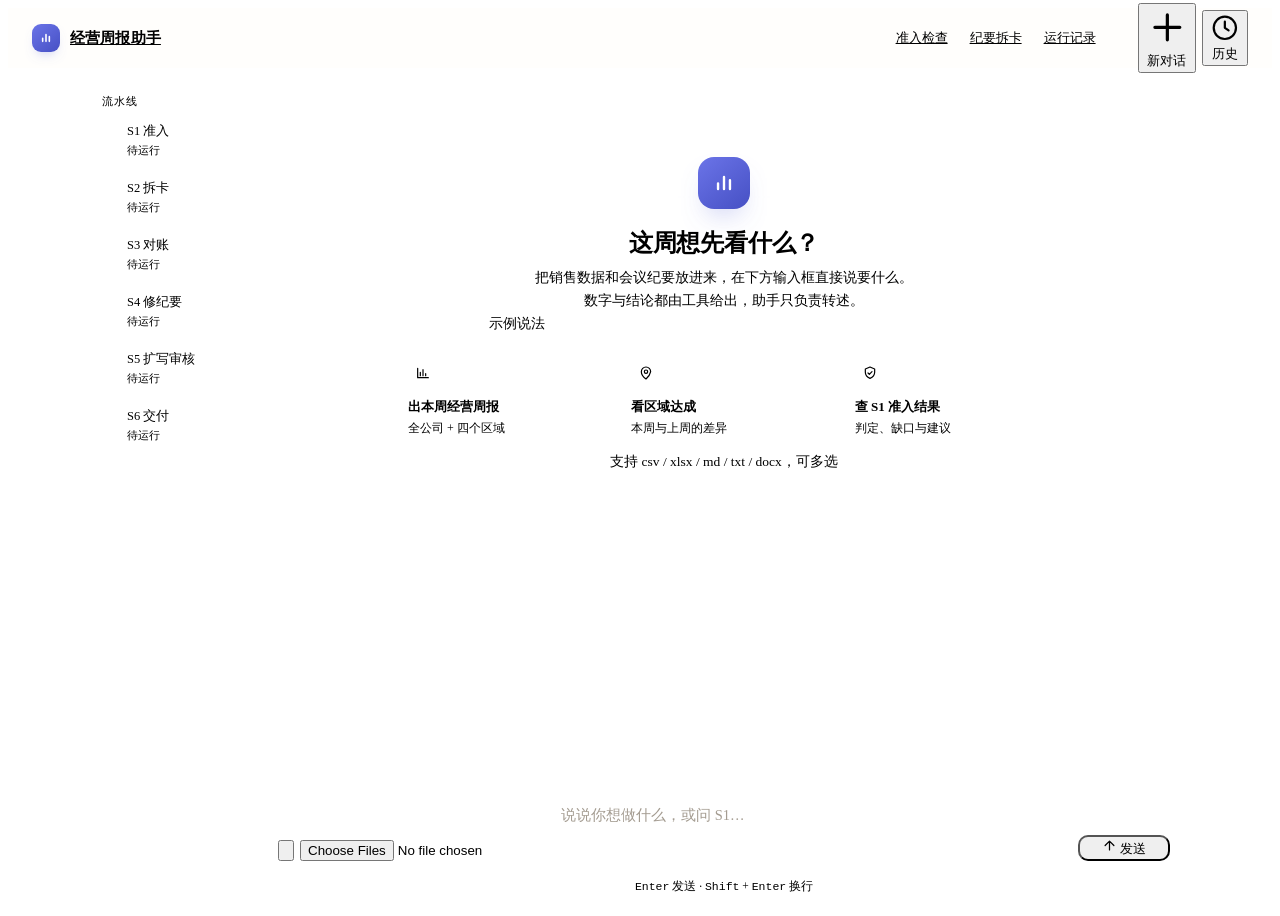
==== commit b75ba620: "S4–S6 全流程：扩写审核、AI 排版与交付归档 补齐 S4/S5/S6 管线、页面、测试与规范，S7/S8 合并进 S6。" ====
--- a/web/static/chat.html
+++ b/web/static/chat.html
@@ -51,7 +51,7 @@
 
 /* ---------- 左侧流水线 ---------- */
 .pipeline-side{padding:26px 0 0;min-width:0;align-self:start}
-.pipeline-head{margin:0 0 14px 2px;font-size:11px;letter-spacing:.08em;color:var(--muted)}
+.pipeline-head{display:flex;align-items:center;justify-content:space-between;gap:8px;margin:0 0 14px 2px;font-size:11px;letter-spacing:.08em;color:var(--muted)}
 .pipeline-list{list-style:none;margin:0;padding:0;position:relative}
 .pipeline-list::before{content:"";position:absolute;left:8px;top:8px;bottom:8px;width:1px;background:var(--line)}
 .pipeline-node{position:relative;display:flex;gap:10px;align-items:flex-start;padding:0 0 22px}
@@ -387,6 +387,7 @@
   display:inline-block;padding:1px 9px;border-radius:999px;
   background:var(--ink);color:#fff;font-size:11.5px;line-height:19px;white-space:nowrap;
 }
+.d-state-badge.muted{background:var(--muted)}
 .detail-state.ok .d-state-badge{background:var(--ok)}
 .detail-state.warn .d-state-badge{background:var(--warn)}
 .detail-state.stop .d-state-badge{background:var(--danger)}
@@ -411,10 +412,60 @@
 .d-tag.warn{background:var(--warn-soft);color:var(--warn)}
 .d-tag.stop{background:var(--danger-soft);color:var(--danger)}
 
-.s2-detail-dialog,.s3-detail-dialog{max-width:1040px}
+.s3-approve{display:flex;align-items:center;gap:10px;flex-wrap:wrap;margin:0 0 10px;padding:9px 12px;border:1px solid var(--line);border-radius:10px;background:var(--surface-muted)}
+.s3-approve-hint{flex:1;min-width:180px;font-size:11.5px;line-height:1.55;color:var(--muted)}
+.s3-approve .btn{flex:none}
+.s3-decide{display:flex;align-items:center;gap:6px;flex-wrap:wrap;margin-top:7px}
+.s3-decide-btn{
+  margin:0;padding:1px 9px;border:1px solid var(--line-strong);border-radius:999px;
+  background:var(--surface);color:var(--ink-2);font:inherit;font-size:11px;cursor:pointer;
+  transition:background-color .16s var(--ease),border-color .16s var(--ease),color .16s var(--ease);
+}
+.s3-decide-btn:hover{border-color:var(--accent);color:var(--accent)}
+.s3-decide-btn.accept.on{border-color:#bfe0c9;background:var(--ok-soft);color:var(--ok)}
+.s3-decide-btn.reject.on{border-color:var(--line-strong);background:var(--surface-muted);color:var(--ink)}
+.s3-decide-note{font-size:11px;line-height:1.5;color:var(--muted)}
+.s3-error{color:var(--danger)}
+
+.s2-detail-dialog,.s3-detail-dialog,.s4-detail-dialog,.s5-detail-dialog{max-width:1100px}
 .s2-stats{display:grid;grid-template-columns:repeat(4,minmax(0,1fr));gap:10px;margin:14px 0}
-.s2-stat{padding:10px 12px;border:1px solid var(--line);border-radius:10px;background:var(--surface-muted)}
-.s2-stat .k{font-size:11px;color:var(--muted)}
+.s4-stats{display:grid;grid-template-columns:repeat(2,minmax(0,1fr));gap:10px;margin:14px 0}
+.s5-stats{display:grid;grid-template-columns:repeat(4,minmax(0,1fr));gap:10px;margin:14px 0}
+.s5-draft{font-size:12.5px;line-height:1.8;color:var(--ink-2)}
+.s5-draft h3{margin:14px 0 6px;font-size:15px;color:var(--ink)}
+.s5-draft h4{margin:12px 0 5px;font-size:13.5px;color:var(--ink)}
+.s5-draft p{margin:0 0 8px}
+.s5-draft table{width:100%;border-collapse:collapse;margin:6px 0 10px;font-size:11.5px}
+.s5-draft th,.s5-draft td{padding:4px 6px;border-bottom:1px solid var(--line);text-align:left;vertical-align:top}
+.s5-draft th{background:var(--surface-muted);font-weight:600;color:var(--ink)}
+.s5-token{padding:0 3px;border-radius:3px;background:var(--surface-muted);color:var(--accent);font-size:11px}
+.s5-linetag{display:inline-block;margin-right:5px;padding:0 6px;border-radius:999px;font-size:10.5px;line-height:18px;font-weight:600;vertical-align:1px}
+.s5-linetag.skeleton{background:var(--surface-muted);color:var(--accent);border:1px solid var(--line)}
+.s5-linetag.supp{background:var(--warn-soft);color:var(--warn);border:1px solid #f0dca4}
+.s5-legend{margin:8px 0;font-size:12px;line-height:2;color:var(--muted)}
+.s5-disc{width:100%;border-collapse:collapse;margin:6px 0;font-size:11.5px}
+.s5-disc th,.s5-disc td{padding:4px 6px;border-bottom:1px solid var(--line);text-align:left;vertical-align:top}
+.s5-disc th{background:var(--surface-muted);font-weight:600;color:var(--ink)}
+.s5-disc tbody tr.disc-row{cursor:pointer}
+.s5-disc tbody tr.disc-row:hover{background:var(--surface-muted)}
+.disc-caret{display:inline-block;width:12px;color:var(--muted);transition:transform .12s}
+tr.disc-row.open .disc-caret{transform:rotate(90deg)}
+.s5-disc tr.disc-code-row td{padding:0 6px 10px;background:var(--surface-muted)}
+.disc-code{margin:0;padding:10px 12px;border:1px solid var(--line);border-radius:8px;background:#fff;white-space:pre;overflow:auto;max-height:420px;font-family:Consolas,"Courier New",monospace;font-size:11.5px;line-height:1.55;color:var(--ink)}
+.disc-code-note{padding:8px 2px;font-size:11.5px;color:var(--muted)}
+.s5-figs{display:grid;grid-template-columns:repeat(auto-fill,minmax(360px,1fr));gap:14px;margin:8px 0}
+.s5-fig{border:1px solid var(--line);border-radius:10px;background:var(--surface);padding:10px}
+.s5-fig img{display:block;width:auto;height:auto;max-width:100%;max-height:320px;margin:0 auto;border-radius:6px;background:#fff}
+.s5-fig .cap{margin-top:8px;font-size:12px;line-height:1.6;color:var(--muted)}
+.s5-engine{display:inline-block;margin-right:6px;padding:1px 6px;border-radius:999px;background:#eef4ff;color:#2f5fa8;font-size:10.5px}
+.s5-history{margin-top:14px}
+.s5-history summary{cursor:pointer;font-weight:700;font-size:13.5px}
+.s5-history-list{display:flex;flex-direction:column;gap:6px;margin-top:8px}
+.s5-history-item{text-align:left;border:1px solid var(--line);border-radius:8px;background:var(--surface);padding:7px 10px;font-family:inherit;font-size:12px;color:var(--text);cursor:pointer}
+.s5-history-item:hover{background:var(--surface-muted)}
+.s5-history-draft{margin:8px 0 0;padding:10px 12px;border:1px solid var(--line);border-radius:8px;background:var(--surface-muted);white-space:pre-wrap;word-break:break-word;font-size:12px;line-height:1.65;max-height:320px;overflow:auto}
+.s5-fig .fig-missing{display:flex;align-items:center;justify-content:center;min-height:150px;border:1px dashed var(--line);border-radius:6px;background:var(--surface-muted);color:var(--muted);font-size:12.5px;text-align:center;padding:12px}
+.s2-stat{padding:10px 12px;border:1px solid var(--line);border-radius:10px;background:var(--surface-muted)}.s2-stat .k{font-size:11px;color:var(--muted)}
 .s2-stat .v{margin-top:2px;font-size:20px;font-weight:600;line-height:1.25;color:var(--ink)}
 .s2-table-wrap{overflow-x:auto;border:1px solid var(--line);border-radius:10px}
 .s2-table{border-collapse:collapse;width:100%;min-width:760px;font-size:12px}
@@ -556,7 +607,7 @@
         <span class="prompt-text"><span class="prompt-title">出本周经营周报</span><span class="prompt-desc">全公司 + 四个区域</span></span>
       </div>
       <div class="prompt-card">
-        <span class="prompt-icon" aria-hidden="true"><svg viewBox="0 0 24 24" fill="none" stroke="currentColor" stroke-width="1.8" stroke-linecap="round" stroke-linejoin="round"><path d="M12 21s7-5.3 7-11a7 7 0 1 0-14 0c0 5.7 7 11 7 11Z"/><circle cx="12" cy="10" r="2.5"/></svg></span>
+        <span class="prompt-icon" aria-hidden="true"><svg viewBox="0 0 24 24" fill="none" stroke="currentColor" stroke-width="1.8" stroke-linecap="round" stroke-linejoin="round"><path d="M12 21s6-5.3 7-11a7 7 0 1 0-14 0c0 5.7 7 11 7 11Z"/><circle cx="12" cy="10" r="2.5"/></svg></span>
         <span class="prompt-text"><span class="prompt-title">看区域达成</span><span class="prompt-desc">本周与上周的差异</span></span>
       </div>
       <div class="prompt-card">
@@ -634,6 +685,38 @@
       </button>
     </header>
     <div class="detail-body" id="s3DetailBody">正在读取…</div>
+  </section>
+</dialog>
+
+<dialog class="detail-dialog s4-detail-dialog" id="s4DetailDialog" aria-labelledby="s4DetailTitle">
+  <section class="detail-card">
+    <header class="detail-head">
+      <div>
+        <div class="detail-kicker">S4 修纪要</div>
+        <h2 id="s4DetailTitle">修稿详情</h2>
+      </div>
+      <button class="btn btn-ghost btn-sm btn-square" id="s4DetailClose" type="button" aria-label="关闭修稿详情">
+        <svg class="icon" viewBox="0 0 24 24" fill="none" stroke="currentColor" stroke-width="1.8" stroke-linecap="round" aria-hidden="true"><path d="M18 6 6 18M6 6l12 12"/></svg>
+      </button>
+    </header>
+    <div class="detail-body" id="s4DetailBody">正在读取…</div>
+    <footer class="detail-foot" id="s4DetailFoot" hidden></footer>
+  </section>
+</dialog>
+
+<dialog class="detail-dialog s5-detail-dialog" id="s5DetailDialog" aria-labelledby="s5DetailTitle">
+  <section class="detail-card">
+    <header class="detail-head">
+      <div>
+        <div class="detail-kicker">S5 扩写</div>
+        <h2 id="s5DetailTitle">正文详情</h2>
+      </div>
+      <button class="btn btn-ghost btn-sm btn-square" id="s5DetailClose" type="button" aria-label="关闭正文详情">
+        <svg class="icon" viewBox="0 0 24 24" fill="none" stroke="currentColor" stroke-width="1.8" stroke-linecap="round" aria-hidden="true"><path d="M18 6 6 18M6 6l12 12"/></svg>
+      </button>
+    </header>
+    <div class="detail-body" id="s5DetailBody">正在读取…</div>
+    <footer class="detail-foot" id="s5DetailFoot" hidden></footer>
   </section>
 </dialog>
 
@@ -680,12 +763,24 @@
   var s3DetailTitle = document.getElementById("s3DetailTitle");
   var s3DetailBody = document.getElementById("s3DetailBody");
   var s3DetailClose = document.getElementById("s3DetailClose");
+  var s3View = null;
+  var s4DetailDialog = document.getElementById("s4DetailDialog");
+  var s4DetailTitle = document.getElementById("s4DetailTitle");
+  var s4DetailBody = document.getElementById("s4DetailBody");
+  var s4DetailFoot = document.getElementById("s4DetailFoot");
+  var s4DetailClose = document.getElementById("s4DetailClose");
+  var s5DetailDialog = document.getElementById("s5DetailDialog");
+  var s5DetailTitle = document.getElementById("s5DetailTitle");
+  var s5DetailBody = document.getElementById("s5DetailBody");
+  var s5DetailFoot = document.getElementById("s5DetailFoot");
+  var s5DetailClose = document.getElementById("s5DetailClose");
+  var s5PollTimer = null;
 
   var LOGO = '<svg viewBox="0 0 24 24" fill="none" stroke="currentColor" stroke-width="2.4" stroke-linecap="round" aria-hidden="true"><path d="M7 17v-4.5M12 17V7M17 17v-7"/></svg>';
   var CHECK = '<svg viewBox="0 0 24 24" fill="none" stroke="currentColor" stroke-width="3" stroke-linecap="round" stroke-linejoin="round" aria-hidden="true"><path d="m5 12 4.5 4.5L19 7"/></svg>';
   var WARN = '<svg viewBox="0 0 24 24" fill="none" stroke="currentColor" stroke-width="2" stroke-linecap="round" stroke-linejoin="round" aria-hidden="true"><path d="M12 9v4M12 17h.01"/><path d="M10.3 3.9 2.4 17.5A1.8 1.8 0 0 0 4 20.2h16a1.8 1.8 0 0 0 1.6-2.7L13.7 3.9a1.9 1.9 0 0 0-3.4 0Z"/></svg>';
   var CHEVRON = '<svg class="chev" viewBox="0 0 24 24" fill="none" stroke="currentColor" stroke-width="2" stroke-linecap="round" stroke-linejoin="round" aria-hidden="true"><path d="m6 9 6 6 6-6"/></svg>';
-  var TOOL_LABELS = { run_s1: "S1 准入", run_s2: "S2 拆卡", run_s3: "S3 对账" };
+  var TOOL_LABELS = { run_s1: "S1 准入", run_s2: "S2 拆卡", run_s3: "S3 对账", run_s4: "S4 修纪要", run_s5: "S5 扩写审核", run_s6: "S6 交付" };
   var FILE_ICON = '<svg viewBox="0 0 24 24" fill="none" stroke="currentColor" stroke-width="1.8" stroke-linecap="round" stroke-linejoin="round" aria-hidden="true"><path d="M14 3H7a2 2 0 0 0-2 2v14a2 2 0 0 0 2 2h10a2 2 0 0 0 2-2V8Z"/><path d="M14 3v5h5"/></svg>';
   var TRASH = '<svg class="icon" viewBox="0 0 24 24" fill="none" stroke="currentColor" stroke-width="1.8" stroke-linecap="round" stroke-linejoin="round" aria-hidden="true"><path d="M4 7h16M9 7V5h6v2M7 7l1 13h8l1-13M10 11v6M14 11v6"/></svg>';
 
@@ -702,15 +797,18 @@
     bound.hidden = !text;
   }
 
-  var pipeline = { s1: null, s2: null, s3: null };
+  var pipeline = { s1: null, s2: null, s3: null, s4: null, s5: null, s6: null };
   var PIPELINE_STAGES = [
     { key: "s1", label: "S1 准入" },
     { key: "s2", label: "S2 拆卡" },
-    { key: "s3", label: "S3 对账" }
+    { key: "s3", label: "S3 对账" },
+    { key: "s4", label: "S4 修纪要" },
+    { key: "s5", label: "S5 扩写审核" },
+    { key: "s6", label: "S6 交付" }
   ];
 
   function emptyPipeline() {
-    return { s1: null, s2: null, s3: null };
+    return { s1: null, s2: null, s3: null, s4: null, s5: null, s6: null };
   }
 
   function pipelineKey() {
@@ -729,6 +827,9 @@
         pipeline.s1 = data.s1 || null;
         pipeline.s2 = data.s2 || null;
         pipeline.s3 = data.s3 || null;
+        pipeline.s4 = data.s4 || null;
+        pipeline.s5 = data.s5 || null;
+        pipeline.s6 = data.s6 || null;
       }
     } catch (e) {}
   }
@@ -767,6 +868,7 @@
           openRunDetail(data.run);
         });
         li.addEventListener("keydown", function (event) {
+          if (event.target.closest(".pipeline-override")) return;
           if (event.key === "Enter" || event.key === " ") {
             event.preventDefault();
             openRunDetail(data.run);
@@ -811,6 +913,59 @@
           }
         });
       }
+      var s4Run = (data && data.run) || (pipeline.s3 && pipeline.s3.run) || "";
+      if (stage.key === "s4" && s4Run) {
+        li.classList.add("clickable");
+        li.setAttribute("role", "button");
+        li.setAttribute("tabindex", "0");
+        li.setAttribute("aria-label", "查看 S4 修纪要");
+        var openS4 = function () {
+          openS4Detail(s4Run);
+        };
+        li.addEventListener("click", openS4);
+        li.addEventListener("keydown", function (event) {
+          if (event.key === "Enter" || event.key === " ") {
+            event.preventDefault();
+            openS4();
+          }
+        });
+      }
+      var s5Run = (data && data.run) || (pipeline.s4 && pipeline.s4.run)
+        || (pipeline.s3 && pipeline.s3.run) || "";
+      if (stage.key === "s5" && s5Run) {
+        li.classList.add("clickable");
+        li.setAttribute("role", "button");
+        li.setAttribute("tabindex", "0");
+        li.setAttribute("aria-label", "查看 S5 扩写");
+        var openS5 = function () {
+          openS5Detail(s5Run);
+        };
+        li.addEventListener("click", openS5);
+        li.addEventListener("keydown", function (event) {
+          if (event.key === "Enter" || event.key === " ") {
+            event.preventDefault();
+            openS5();
+          }
+        });
+      }
+      var s6Run = (data && data.run) || (pipeline.s5 && pipeline.s5.run)
+        || (pipeline.s4 && pipeline.s4.run) || "";
+      if (stage.key === "s6" && s6Run) {
+        li.classList.add("clickable");
+        li.setAttribute("role", "button");
+        li.setAttribute("tabindex", "0");
+        li.setAttribute("aria-label", "查看 S6 交付");
+        var openS6 = function () {
+          window.open("/s6.html?run=" + encodeURIComponent(s6Run), "_blank");
+        };
+        li.addEventListener("click", openS6);
+        li.addEventListener("keydown", function (event) {
+          if (event.key === "Enter" || event.key === " ") {
+            event.preventDefault();
+            openS6();
+          }
+        });
+      }
       li.appendChild(text);
       pipelineList.appendChild(li);
     });
@@ -826,8 +981,34 @@
     if (!events || !events.length) return;
     var changed = false;
     events.forEach(function (ev) {
-      var key = ev.tool === "run_s1" ? "s1" : (ev.tool === "run_s2" ? "s2" : (ev.tool === "run_s3" ? "s3" : ""));
+      var key = ev.tool === "run_s1" ? "s1"
+        : (ev.tool === "run_s2" ? "s2"
+        : (ev.tool === "run_s3" ? "s3"
+        : (ev.tool === "run_s4" ? "s4"
+        : (ev.tool === "run_s5" ? "s5"
+        : (ev.tool === "run_s6" ? "s6" : "")))));
       if (!key) return;
+      if (key === "s1") {
+        pipeline.s2 = null;
+        pipeline.s3 = null;
+        pipeline.s4 = null;
+        pipeline.s5 = null;
+        pipeline.s6 = null;
+      } else if (key === "s2") {
+        pipeline.s3 = null;
+        pipeline.s4 = null;
+        pipeline.s5 = null;
+        pipeline.s6 = null;
+      } else if (key === "s3") {
+        pipeline.s4 = null;
+        pipeline.s5 = null;
+        pipeline.s6 = null;
+      } else if (key === "s4") {
+        pipeline.s5 = null;
+        pipeline.s6 = null;
+      } else if (key === "s5") {
+        pipeline.s6 = null;
+      }
       pipeline[key] = { state: ev.state || "", run: ev.run_id || "", ok: !!ev.ok };
       changed = true;
     });
@@ -1041,9 +1222,11 @@
 
   function stateTone(state) {
     var s = String(state || "").trim();
-    if (s === "准入通过" || s === "ok" || s === "done") return "ok";
-    if (s === "待补充" || s === "warn" || s === "degrade") return "warn";
-    if (s === "暂停" || s === "failed" || s === "error") return "stop";
+    if (s === "准入通过" || s === "可扩写" || s === "已生成" || s === "已通过"
+        || s === "已交付" || s === "ok" || s === "done") return "ok";
+    if (s === "待补充" || s === "扩写中" || s === "待审核"
+        || s === "warn" || s === "degrade") return "warn";
+    if (s === "暂停" || s === "退回修改" || s === "blocked" || s === "failed" || s === "error") return "stop";
     return "neutral";
   }
 
@@ -1383,7 +1566,8 @@
     return "";
   }
 
-  function renderS3Detail(issues, ledger) {
+  function renderS3Detail(issues, ledger, approval, runId, quotes) {
+    quotes = quotes || {};
     var body = s3DetailBody;
     body.textContent = "";
     body.scrollTop = 0;
@@ -1422,81 +1606,227 @@
     });
 
     var issueList = issues.issues || [];
-    if (issueList.length) {
-      var issueSec = detailSection("问题清单");
+    var issueByCard = {};
+    issueList.forEach(function (item) {
+      if (item.card) issueByCard[item.card] = item;
+    });
+
+    var rows = [];
+    var seen = {};
+    results.forEach(function (result) {
+      var card = result.card || "";
+      var issue = card ? issueByCard[card] : null;
+      rows.push({ card: card, result: result, issue: issue });
+      if (card) seen[card] = true;
+    });
+    issueList.forEach(function (issue) {
+      if (!issue.card || !seen[issue.card]) {
+        rows.push({
+          card: issue.card || "",
+          result: issue.card ? resultByCard[issue.card] : null,
+          issue: issue
+        });
+        if (issue.card) seen[issue.card] = true;
+      }
+    });
+
+    var blockingIds = s3BlockingIds(issues);
+
+    if (rows.length) {
+      var issueSec = detailSection("核对清单");
+      if (blockingIds.length) issueSec.appendChild(s3ApproveBar(approval, blockingIds, runId));
       var issueUl = el("ul", "detail-list");
-      issueList.forEach(function (item) {
+      rows.forEach(function (row) {
+        var issue = row.issue;
+        var result = row.result;
+        var level = issue ? (issue.level || "信息") : "匹配";
+        var tone = issue ? s3LevelTone(level) : "ok";
         var li = el("li");
-        li.appendChild(el("span", "d-tag " + s3LevelTone(item.level), item.level || "信息"));
-        li.appendChild(el("span", "d-tag", item.id || ""));
-        li.appendChild(document.createTextNode(item.subject || ""));
-        if (item.minutes_said) li.appendChild(el("div", "detail-sub", "纪要：" + item.minutes_said));
-        var raw = item.raw ? "数据：" + item.raw : "";
-        if (item.diff !== null && item.diff !== undefined) {
-          raw += (raw ? " · " : "") + "差异：" + item.diff;
+        li.appendChild(el("span", "d-tag " + tone, level));
+        li.appendChild(el("span", "d-tag", (issue && issue.id) || row.card || "已核对"));
+        li.appendChild(document.createTextNode(
+          (issue && issue.subject) || (result && result.subject) || ""
+        ));
+        var quote = (issue && issue.minutes_said) || quotes[row.card] || "";
+        if (quote) {
+          li.appendChild(el("div", "detail-sub",
+            (issue && issue.minutes_said ? "纪要：" : "原句：") + quote));
         }
-        if (raw) li.appendChild(el("div", "detail-sub", raw));
-        var matched = resultByCard[item.card];
-        var explain = matched && matched.explain
-          ? matched.explain
-          : (ledgerByCard[item.card] && ledgerByCard[item.card].spec ? ledgerByCard[item.card].spec : "");
+        var rawValue = (issue && issue.raw) || (result && result.raw) || "";
+        if (rawValue) {
+          var dataText = "数据：" + rawValue;
+          if (issue && issue.diff !== null && issue.diff !== undefined) {
+            dataText += " · 差异：" + issue.diff;
+          }
+          li.appendChild(el("div", "detail-sub", dataText));
+        }
+        var explain = (result && result.explain)
+          || (ledgerByCard[row.card] && ledgerByCard[row.card].spec)
+          || "";
         if (explain) li.appendChild(el("div", "detail-sub", explain));
-        if (item.suggest) li.appendChild(el("div", "detail-sub", "建议：" + item.suggest));
+        if (issue && issue.suggest) {
+          li.appendChild(el("div", "detail-sub", "建议：" + issue.suggest));
+        } else if (!issue) {
+          li.appendChild(el("div", "detail-sub", "核对通过，未发现差异。"));
+        }
+        if (issue && issue.level === "阻断") {
+          li.appendChild(s3DecisionBox(issue, approval, runId));
+        }
         issueUl.appendChild(li);
       });
       issueSec.appendChild(issueUl);
       body.appendChild(issueSec);
     } else {
-      body.appendChild(el("p", "detail-note", "没有对账问题。"));
-    }
-
-    var coverage = issues.coverage || [];
-    if (coverage.length) {
-      var coverSec = detailSection("覆盖检查");
-      var coverUl = el("ul", "detail-list");
-      coverage.forEach(function (item) {
-        var li = el("li");
-        var covered = item.status === "covered";
-        li.appendChild(el("span", "d-tag " + (covered ? "ok" : "warn"), covered ? "已覆盖" : (item.status || "未覆盖")));
-        li.appendChild(document.createTextNode(item.item || ""));
-        if (item.note) li.appendChild(el("div", "detail-sub", item.note));
-        coverUl.appendChild(li);
+      body.appendChild(el("p", "detail-note", "没有核对结果。"));
+    }
+  }
+
+  function s3BlockingIds(issues) {
+    return ((issues && issues.issues) || []).filter(function (item) {
+      return item && item.level === "阻断" && item.id;
+    }).map(function (item) { return String(item.id); });
+  }
+
+  function s3Decision(approval, issueId) {
+    var decisions = (approval && approval.decisions) || {};
+    return decisions[issueId] || null;
+  }
+
+  function s3Tally(approval, blockingIds) {
+    var counts = { accepted: 0, rejected: 0, pending: 0, total: blockingIds.length };
+    blockingIds.forEach(function (id) {
+      var item = s3Decision(approval, id);
+      if (!item) counts.pending += 1;
+      else if (item.decision === "reject") counts.rejected += 1;
+      else counts.accepted += 1;
+    });
+    return counts;
+  }
+
+  function s3ApproveBar(approval, blockingIds, runId) {
+    var bar = el("div", "s3-approve");
+    fillS3ApproveBar(bar, approval, blockingIds, runId);
+    return bar;
+  }
+
+  function fillS3ApproveBar(bar, approval, blockingIds, runId) {
+    bar.textContent = "";
+    if (!blockingIds.length) {
+      bar.remove();
+      return;
+    }
+    var counts = s3Tally(approval, blockingIds);
+    if (!counts.pending) {
+      bar.appendChild(el("span", "d-tag ok", "阻断已处理"));
+      bar.appendChild(el("span", "s3-approve-hint",
+        "已批准 " + counts.accepted + " 条、已拒绝 " + counts.rejected + " 条。"));
+      return;
+    }
+    var handled = counts.accepted + counts.rejected;
+    bar.appendChild(el("span", "d-tag stop", "阻断 " + counts.total + " 条"));
+    bar.appendChild(el("span", "s3-approve-hint",
+      handled
+        ? "已处理 " + handled + " 条，还剩 " + counts.pending + " 条。逐条批准或拒绝，或点"
+        : "逐条批准或拒绝，或点"));
+    var btn = el("button", "btn btn-primary btn-sm", "全部批准");
+    btn.type = "button";
+    btn.addEventListener("click", function () {
+      approveAllBlocking(runId, bar, btn);
+    });
+    bar.appendChild(btn);
+  }
+
+  function s3DecisionBox(issue, approval, runId) {
+    var box = el("div", "s3-decide");
+    var current = s3Decision(approval, issue.id);
+    [["accept", "批准"], ["reject", "拒绝"]].forEach(function (pair) {
+      var action = pair[0];
+      var btn = el("button",
+        "s3-decide-btn " + action + (current && current.decision === action ? " on" : ""),
+        pair[1]);
+      btn.type = "button";
+      btn.addEventListener("click", function () {
+        submitS3Decision(runId, issue.id, action);
       });
-      coverSec.appendChild(coverUl);
-      body.appendChild(coverSec);
-    }
-
-    var entries = (ledger && ledger.entries) || [];
-    if (entries.length) {
-      var ledgerSec = detailSection("数字台账");
-      var wrap = el("div", "s2-table-wrap");
-      var table = el("table", "s2-table");
-      var thead = el("thead");
-      var headRow = el("tr");
-      ["卡片", "数值", "判定", "代码", "口径"].forEach(function (text) {
-        headRow.appendChild(el("th", "", text));
+      box.appendChild(btn);
+    });
+    if (current) {
+      var at = String(current.at || "").replace("T", " ").slice(0, 16);
+      box.appendChild(el("span", "s3-decide-note",
+        (current.decision === "reject" ? "已拒绝" : "已批准") + (at ? " · " + at : "")));
+    } else {
+      box.appendChild(el("span", "s3-decide-note", "是否采纳这条建议？"));
+    }
+    return box;
+  }
+
+  function applyS3Approval(data) {
+    if (!s3View) return;
+    s3View.approval = (data && data.approval)
+      || (data && data.approvals && data.approvals.s3)
+      || {};
+    var top = s3DetailBody.scrollTop;
+    renderS3Detail(s3View.issues, s3View.ledger, s3View.approval, s3View.runId, s3View.quotes);
+    s3DetailBody.scrollTop = top;
+    if (data && data.note) appendMessage("assistant", data.note);
+  }
+
+  function showS3Error(text) {
+    var old = s3DetailBody.querySelector(".s3-error");
+    if (old) old.remove();
+    s3DetailBody.insertBefore(el("p", "detail-note s3-error", text), s3DetailBody.firstChild);
+    s3DetailBody.scrollTop = 0;
+  }
+
+  async function submitS3Decision(runId, issueId, action) {
+    if (!runId) return;
+    try {
+      var resp = await fetch("/api/runs/" + encodeURIComponent(runId) + "/approve", {
+        method: "POST",
+        headers: { "Content-Type": "application/json" },
+        body: JSON.stringify({
+          stage: "s3", issue_id: issueId, action: action, session_id: sessionId || ""
+        })
       });
-      thead.appendChild(headRow);
-      table.appendChild(thead);
-      var tbody = el("tbody");
-      entries.forEach(function (entry) {
-        var tr = el("tr");
-        tr.appendChild(el("td", "nowrap", entry.card || ""));
-        var shown = entry.display || (entry.value !== undefined ? String(entry.value) : "—");
-        tr.appendChild(el("td", "nowrap", shown + (entry.unit ? " " + entry.unit : "")));
-        var verdict = String(entry.verdict || "");
-        var vTone = verdict === "match" ? "ok" : (verdict === "mismatch" ? "stop" : "warn");
-        var vTd = el("td", "nowrap");
-        vTd.appendChild(el("span", "d-tag " + vTone, verdict || "—"));
-        tr.appendChild(vTd);
-        tr.appendChild(el("td", "nowrap s3-code", entry.code_hash || "—"));
-        tr.appendChild(el("td", "detail-sub s2-source", entry.spec || ""));
-        tbody.appendChild(tr);
+      var data = await resp.json();
+      if (!data.ok) throw new Error(data.error || "记录失败");
+      applyS3Approval(data);
+    } catch (err) {
+      showS3Error("记录失败：" + (err.message || err));
+    }
+  }
+
+  async function approveAllBlocking(runId, bar, btn) {
+    if (!runId) return;
+    btn.disabled = true;
+    btn.textContent = "批准中…";
+    try {
+      var resp = await fetch("/api/runs/" + encodeURIComponent(runId) + "/approve", {
+        method: "POST",
+        headers: { "Content-Type": "application/json" },
+        body: JSON.stringify({ stage: "s3", action: "accept", session_id: sessionId || "" })
       });
-      table.appendChild(tbody);
-      wrap.appendChild(table);
-      ledgerSec.appendChild(wrap);
-      body.appendChild(ledgerSec);
+      var data = await resp.json();
+      if (!data.ok) throw new Error(data.error || "批准失败");
+      applyS3Approval(data);
+    } catch (err) {
+      btn.disabled = false;
+      btn.textContent = "全部批准";
+      showS3Error("批准失败：" + (err.message || err));
+    }
+  }
+
+  async function s3CardQuotes(runId) {
+    try {
+      var resp = await fetch("/api/s2/" + encodeURIComponent(runId));
+      var data = await resp.json();
+      var map = {};
+      ((data.cards && data.cards.cards) || []).forEach(function (card) {
+        if (card && card.id) map[card.id] = card.quote || "";
+      });
+      return map;
+    } catch (err) {
+      return {};
     }
   }
 
@@ -1511,9 +1841,769 @@
       if (!data.ok || !data.issues || !Object.keys(data.issues).length) {
         throw new Error(data.error || "没有这次对账结果");
       }
-      renderS3Detail(data.issues, data.ledger || {});
+      var quotes = await s3CardQuotes(runId);
+      s3View = { issues: data.issues, ledger: data.ledger || {},
+                approval: data.approval || {}, runId: runId, quotes: quotes };
+      renderS3Detail(s3View.issues, s3View.ledger, s3View.approval, s3View.runId, s3View.quotes);
     } catch (err) {
       s3DetailBody.textContent = "读取失败：" + (err.message || err);
+    }
+  }
+
+  function s4StateTone(state) {
+    if (state === "可扩写") return "ok";
+    if (state === "待补充") return "stop";
+    return "warn";
+  }
+
+  function s4StatusTag(status) {
+    var map = {
+      corrected: ["ok", "已修正"],
+      kept: ["", "保留"],
+      future: ["warn", "转未来"],
+      blocked: ["stop", "待处理"]
+    };
+    var item = map[status] || ["", status || "—"];
+    return el("span", "d-tag" + (item[0] ? " " + item[0] : ""), item[1]);
+  }
+
+  function s4Error(text) {
+    var old = s4DetailBody.querySelector(".s4-error");
+    if (old) old.remove();
+    s4DetailBody.insertBefore(el("p", "detail-note s4-error", text), s4DetailBody.firstChild);
+    s4DetailBody.scrollTop = 0;
+  }
+
+  function renderS4Detail(corrected, status, runId) {
+    var body = s4DetailBody;
+    body.textContent = "";
+    body.scrollTop = 0;
+    s4DetailFoot.textContent = "";
+    s4DetailFoot.hidden = true;
+    var state = String((status && status.state) || "");
+    var stats = corrected.stats || {};
+    var summary = "只改纪要底稿，不写报告。";
+    var bar = el("div", "detail-state " + s4StateTone(state));
+    bar.appendChild(el("span", "d-state-badge", state || "未知"));
+    bar.appendChild(el("span", "detail-state-msg", summary));
+    body.appendChild(bar);
+    var meta = [runId, corrected.week].filter(Boolean).join(" · ");
+    if (meta) body.appendChild(el("p", "detail-note", meta));
+
+    var grid = el("div", "s4-stats");
+    [["修正", stats.corrected || 0], ["待处理", stats.blocked || 0]].forEach(function (pair) {
+      var box = el("div", "s2-stat");
+      box.appendChild(el("div", "k", pair[0]));
+      box.appendChild(el("div", "v", String(pair[1])));
+      grid.appendChild(box);
+    });
+    body.appendChild(grid);
+
+    var items = corrected.items || [];
+    var fixItems = items.filter(function (item) { return item && item.status === "corrected"; });
+    var sec = detailSection("修正清单");
+    sec.appendChild(el("p", "detail-note",
+      "只列真正改过的句子；没有列出的句子按原文保留或转未来。"));
+    if (fixItems.length) {
+      var list = el("ul", "detail-list");
+      fixItems.forEach(function (item) {
+        var li = el("li");
+        li.appendChild(s4StatusTag(item.status));
+        li.appendChild(el("span", "d-tag", item.id || "—"));
+        if (item.confirmed === false) li.appendChild(el("span", "d-tag warn", "未确认"));
+        var main = item.status === "corrected"
+          ? (item.fixed || item.original || "")
+          : (item.original || item.fixed || "");
+        li.appendChild(el("div", "", (item.status === "corrected" ? "修正后：" : "原句：") + main));
+        if (item.status === "corrected" && item.original) {
+          li.appendChild(el("div", "detail-sub", "原句：" + item.original));
+        }
+        if (item.basis) li.appendChild(el("div", "detail-sub", "依据：" + item.basis));
+        if (item.issue) li.appendChild(el("div", "detail-sub", "问题：" + item.issue));
+        if (item.note) li.appendChild(el("div", "detail-sub", "说明：" + item.note));
+        list.appendChild(li);
+      });
+      sec.appendChild(list);
+    } else {
+      sec.appendChild(el("p", "detail-note", "本次没有修正；S3 没有需要改写的句子。"));
+    }
+    body.appendChild(sec);
+
+    var blockedItems = items.filter(function (item) {
+      return item && item.status === "blocked";
+    });
+    if (blockedItems.length) {
+      var blockSec = detailSection("待处理");
+      blockSec.appendChild(el("p", "detail-note",
+        "S4 没能自动改写这些句子，需要人工处理；处理前不能进入 S5。"));
+      var blockList = el("ul", "detail-list");
+      blockedItems.forEach(function (item) {
+        var li = el("li");
+        li.appendChild(s4StatusTag(item.status));
+        li.appendChild(el("span", "d-tag", item.id || "—"));
+        li.appendChild(el("div", "", "原句：" + (item.original || "")));
+        if (item.issue) li.appendChild(el("div", "detail-sub", "问题：" + item.issue));
+        if (item.note) li.appendChild(el("div", "detail-sub", "说明：" + item.note));
+        blockList.appendChild(li);
+      });
+      blockSec.appendChild(blockList);
+      body.appendChild(blockSec);
+    }
+
+    var cards = corrected.cards || [];
+    if (cards.length) {
+      var cardSec = detailSection("待裁决");
+      var cardList = el("ul", "detail-list");
+      cards.forEach(function (card) {
+        var li = el("li");
+        li.appendChild(el("span", "d-tag warn", card.id || "待裁决"));
+        if (card.issue) li.appendChild(el("span", "d-tag", card.issue));
+        li.appendChild(document.createTextNode(card.question || ""));
+        if ((card.options || []).length) {
+          li.appendChild(el("div", "detail-sub", "选项：" + card.options.join(" / ")));
+        }
+        if (card.suggest) li.appendChild(el("div", "detail-sub", "建议：" + card.suggest));
+        cardList.appendChild(li);
+      });
+      cardSec.appendChild(cardList);
+      body.appendChild(cardSec);
+    }
+
+    s4DetailFoot.appendChild(el("span", "detail-foot-hint",
+      "S4 只改纪要底稿；结果已落盘 corrected.json，S5 只读这个文件。"));
+    var btn = el("button", "btn btn-primary btn-sm", "重新修纪要");
+    btn.type = "button";
+    btn.addEventListener("click", function () { runS4(runId, btn); });
+    s4DetailFoot.appendChild(btn);
+    s4DetailFoot.hidden = false;
+  }
+
+  function renderS4Empty(runId, message) {
+    var body = s4DetailBody;
+    body.textContent = "";
+    body.scrollTop = 0;
+    var bar = el("div", "detail-state");
+    bar.appendChild(el("span", "d-state-badge muted", "未修"));
+    bar.appendChild(el("span", "detail-state-msg", message || "这次运行还没修过纪要。"));
+    body.appendChild(bar);
+    body.appendChild(el("p", "detail-note",
+      "S4 按 S3 问题清单和逐条裁决，把纪要里说错、说不清的单句改成和数据一致的说法；没有问题的句子原样保留。"));
+    s4DetailFoot.textContent = "";
+    s4DetailFoot.appendChild(el("span", "detail-foot-hint",
+      "需要模型改句；有阻断时先去 S3 详情逐条批准或拒绝。"));
+    var btn = el("button", "btn btn-primary btn-sm", "开始修纪要");
+    btn.type = "button";
+    btn.addEventListener("click", function () { runS4(runId, btn); });
+    s4DetailFoot.appendChild(btn);
+    s4DetailFoot.hidden = false;
+  }
+
+  function syncS4FromServer(runId) {
+    if (!runId) return;
+    fetch("/api/s4/" + encodeURIComponent(runId))
+      .then(function (resp) { return resp.json(); })
+      .then(function (data) {
+        if (!data.ok || !data.corrected) return;
+        var blocked = (data.corrected.stats || {}).blocked || 0;
+        pipeline.s4 = { state: blocked ? "待补充" : "可扩写", run: runId, ok: true };
+        savePipeline();
+        renderPipeline();
+      })
+      .catch(function () {});
+  }
+
+  async function openS4Detail(runId) {
+    if (!runId) return;
+    s4DetailTitle.textContent = "S4 · " + String(runId).toUpperCase();
+    s4DetailBody.textContent = "正在读取…";
+    s4DetailFoot.textContent = "";
+    s4DetailFoot.hidden = true;
+    if (!s4DetailDialog.open) s4DetailDialog.showModal();
+    try {
+      var resp = await fetch("/api/s4/" + encodeURIComponent(runId));
+      var data = await resp.json();
+      if (data.ok && data.corrected) {
+        var st = data.status || {};
+        var blocked = (data.corrected.stats || {}).blocked || 0;
+        setPipelineStage("s4", { state: blocked ? "待补充" : "可扩写", run: runId, ok: true });
+        renderS4Detail(data.corrected, st, runId);
+      } else {
+        renderS4Empty(runId, data.error || "这次运行还没修过纪要。");
+      }
+    } catch (err) {
+      s4DetailBody.textContent = "读取失败：" + (err.message || err);
+    }
+  }
+
+  async function runS4(runId, btn) {
+    if (!runId) return;
+    var label = btn.textContent;
+    btn.disabled = true;
+    btn.textContent = "修纪要中…";
+    try {
+      var resp = await fetch("/api/s4", {
+        method: "POST",
+        headers: { "Content-Type": "application/json" },
+        body: JSON.stringify({ run_id: runId })
+      });
+      var data = await resp.json();
+      if (!data.ok) throw new Error(data.message || data.error || "修纪要失败");
+      setPipelineStage("s4", { state: data.state || "", run: data.run_id || runId, ok: true });
+      renderS4Detail(data.corrected || {}, { state: data.state || "", note: data.message || "" },
+        data.run_id || runId);
+      if (data.message) appendMessage("assistant", data.message);
+    } catch (err) {
+      btn.disabled = false;
+      btn.textContent = label;
+      s4Error("修纪要失败：" + (err.message || err));
+    }
+  }
+
+  function s5StateTone(state) {
+    if (state === "已生成" || state === "待审核") return "ok";
+    if (state === "退回修改") return "stop";
+    return "warn";
+  }
+
+  function stopS5Polling() {
+    if (s5PollTimer) { clearInterval(s5PollTimer); s5PollTimer = null; }
+  }
+
+  function startS5Polling(runId) {
+    stopS5Polling();
+    s5PollTimer = setInterval(async function () {
+      try {
+        var resp = await fetch("/api/s5/" + encodeURIComponent(runId));
+        var data = await resp.json();
+        if (data && data.running) return;
+        stopS5Polling();
+        if (data && data.ok && data.draft) {
+          setPipelineStage("s5", {
+            state: String((data.status || {}).state || "待审核"), run: runId, ok: true
+          });
+          renderS5Detail(data, runId);
+        } else {
+          renderS5Empty(runId, (data && data.error) || "这次运行还没扩写。");
+        }
+      } catch (err) { /* 下一轮再试 */ }
+    }, 3000);
+  }
+
+  function s5Error(text) {
+    var old = s5DetailBody.querySelector(".s5-error");
+    if (old) old.remove();
+    s5DetailBody.insertBefore(el("p", "detail-note s5-error", text), s5DetailBody.firstChild);
+    s5DetailBody.scrollTop = 0;
+  }
+
+  function s5AppendInline(parent, text) {
+    var re = /\[\[f:([^\]]+)\]\]/g;
+    var last = 0;
+    var m;
+    while ((m = re.exec(text)) !== null) {
+      if (m.index > last) parent.appendChild(document.createTextNode(text.slice(last, m.index)));
+      parent.appendChild(el("code", "s5-token", "[[f:" + m[1] + "]]"));
+      last = m.index + m[0].length;
+    }
+    if (last < text.length) parent.appendChild(document.createTextNode(text.slice(last)));
+  }
+
+  function s5SkeletonTexts(skeleton) {
+    var out = [];
+    (Array.isArray(skeleton) ? skeleton : []).forEach(function (item) {
+      var s = (typeof item === "string") ? item
+        : (item && (item.fixed || item.text || item.original)) || "";
+      s = String(s || "").trim();
+      if (s) out.push(s);
+    });
+    return out;
+  }
+  function s5LineKind(text, skels) {
+    if (!skels.length) return null;
+    var plain = String(text).replace(/\[\[f:([^\]]+)\]\]/g, "").trim();
+    for (var i = 0; i < skels.length; i++) {
+      if (!skels[i]) continue;
+      if (plain.indexOf(skels[i]) >= 0 || skels[i].indexOf(plain) >= 0) return "骨架";
+    }
+    return "补充句";
+  }
+
+  function s5RenderMarkdown(text, skels) {
+    skels = Array.isArray(skels) ? skels : [];
+    var wrap = el("div", "s5-draft");
+    var lines = String(text || "").split(/\r?\n/);
+    var i = 0;
+    while (i < lines.length) {
+      var line = lines[i];
+      if (!line.trim()) { i += 1; continue; }
+      if (line.indexOf("# ") === 0) {
+        wrap.appendChild(el("h3", "", line.slice(2)));
+        i += 1;
+        continue;
+      }
+      if (line.indexOf("## ") === 0) {
+        wrap.appendChild(el("h4", "", line.slice(3)));
+        i += 1;
+        continue;
+      }
+      if (line.trim().charAt(0) === "|") {
+        var table = el("table", "");
+        var thead = el("thead", "");
+        var tbody = el("tbody", "");
+        var rowIndex = 0;
+        while (i < lines.length && lines[i].trim().charAt(0) === "|") {
+          var row = lines[i].trim();
+          if (!/^\|[\s\-:|]+\|$/.test(row)) {
+            var cells = row.replace(/^\||\|$/g, "").split("|").map(function (x) { return x.trim(); });
+            var tr = el("tr", "");
+            cells.forEach(function (cell) {
+              var cellEl = el(rowIndex === 0 ? "th" : "td", "");
+              s5AppendInline(cellEl, cell);
+              tr.appendChild(cellEl);
+            });
+            if (rowIndex === 0) thead.appendChild(tr);
+            else tbody.appendChild(tr);
+            rowIndex += 1;
+          }
+          i += 1;
+        }
+        table.appendChild(thead);
+        table.appendChild(tbody);
+        wrap.appendChild(table);
+        continue;
+      }
+      var para = [];
+      while (i < lines.length && lines[i].trim()
+        && lines[i].indexOf("#") !== 0 && lines[i].trim().charAt(0) !== "|") {
+        para.push(lines[i].trim());
+        i += 1;
+      }
+      var p = el("p", "");
+      var joined = para.join(" ");
+      var kind = s5LineKind(joined, skels);
+      if (kind) {
+        p.appendChild(el("span", "s5-linetag " + (kind === "骨架" ? "skeleton" : "supp"),
+          kind === "骨架" ? "纪要骨架" : "补充句"));
+      }
+      s5AppendInline(p, joined);
+      wrap.appendChild(p);
+    }
+    return wrap;
+  }
+
+  function s5Pct(value) {
+    if (typeof value === "number") return (value * 100).toFixed(1) + "%";
+    return value == null ? "—" : String(value);
+  }
+
+  function s5FigureList(data, runId) {
+    var out = [];
+    var sources = (data.figures && data.figures.length) ? data.figures
+      : ((data.manifest && data.manifest.figures) || []);
+    sources.forEach(function (raw, index) {
+      var item = raw || {};
+      var png = item.png || "";
+      if (!png && item.files && item.files.png) {
+        var file = String(item.files.png).split("/").pop();
+        png = "/api/s5/" + encodeURIComponent(runId) + "/figure/" + encodeURIComponent(file);
+      }
+      out.push({
+        number: item.number != null ? item.number : (index + 1),
+        title: item.title || "",
+        caption: item.caption || "",
+        png: png,
+        renderer: item.renderer || "",
+        keys: (item.keys || []).join("、")
+      });
+    });
+    return out;
+  }
+
+  async function loadS5History(runId, box) {
+    box.textContent = "加载中…";
+    try {
+      var resp = await fetch("/api/s5/" + encodeURIComponent(runId) + "/history");
+      var data = await resp.json();
+      box.textContent = "";
+      var items = data.items || [];
+      if (!items.length) {
+        box.appendChild(el("p", "detail-note",
+          "还没有历史版本；下一次重跑前会自动把当前稿归档。"));
+        return;
+      }
+      var list = el("div", "s5-history-list");
+      items.forEach(function (item) {
+        var btn = el("button", "s5-history-item",
+          (item.stamp || "—") + " · " + (item.figures || 0) + " 图 · "
+          + (item.chars || 0) + " 字");
+        btn.type = "button";
+        btn.addEventListener("click", function () {
+          openS5History(runId, item.stamp, box);
+        });
+        list.appendChild(btn);
+      });
+      box.appendChild(list);
+    } catch (err) {
+      box.textContent = "读取历史版本失败：" + (err.message || err);
+    }
+  }
+
+  async function openS5History(runId, stamp, box) {
+    var view = box.querySelector(".s5-history-view");
+    if (!view) {
+      view = el("div", "s5-history-view");
+      box.appendChild(view);
+    }
+    view.textContent = "加载中…";
+    try {
+      var resp = await fetch("/api/s5/" + encodeURIComponent(runId)
+        + "/history/" + encodeURIComponent(stamp));
+      var data = await resp.json();
+      if (!data.ok) throw new Error(data.error || "读取失败");
+      view.textContent = "";
+      var meta = data.meta || {};
+      view.appendChild(el("p", "detail-note",
+        (meta.archived_at || stamp) + " · " + (data.figures || []).length + " 图"));
+      view.appendChild(el("pre", "s5-history-draft", data.draft || ""));
+    } catch (err) {
+      view.textContent = "读取失败：" + (err.message || err);
+    }
+  }
+
+  function s5EditQuestionsButton(runId) {
+    var btn = el("button", "btn btn-ghost btn-sm", "编辑问题");
+    btn.type = "button";
+    btn.title = "在 S5 页面增删改数据发现问题";
+    btn.addEventListener("click", function () {
+      window.open("/s5.html?run=" + encodeURIComponent(runId), "_blank");
+    });
+    return btn;
+  }
+
+  function s5ReviewButton(runId, state) {
+    if (state === "已通过") return s6LinkButton(runId, "去第六步生成交付包");
+    if (state === "已交付") return s6LinkButton(runId, "查看交付包");
+    var btn = el("button", "btn btn-ghost btn-sm", state === "待审核" ? "签名确认审核" : "去审核");
+    btn.type = "button";
+    btn.title = "在 S5 页面签名确认审核";
+    btn.addEventListener("click", function () {
+      window.open("/s5.html?run=" + encodeURIComponent(runId), "_blank");
+    });
+    return btn;
+  }
+
+  function s6LinkButton(runId, label) {
+    var link = el("a", "btn btn-ghost btn-sm", label);
+    link.href = "/s6.html?run=" + encodeURIComponent(runId);
+    link.target = "_blank";
+    link.rel = "noopener";
+    return link;
+  }
+
+  function renderS5Detail(data, runId) {
+    var body = s5DetailBody;
+    body.textContent = "";
+    body.scrollTop = 0;
+    s5DetailFoot.textContent = "";
+    s5DetailFoot.hidden = true;
+    var status = data.status || {};
+    var stats = data.stats || {};
+    var discCount = (data.discoveries && data.discoveries.length) || stats.discoveries || stats.hotspots || 0;
+
+    var meta = [runId, data.week || status.week].filter(Boolean).join(" · ");
+    if (meta) body.appendChild(el("p", "detail-note", meta));
+
+    var grid = el("div", "s5-stats");
+    [["正文字数", stats.chars_body_rendered || 0],
+     ["图数", stats.figures || 0],
+     ["数据发现", discCount],
+     ["占位符", (stats.placeholders && stats.placeholders.total) || 0]].forEach(function (pair) {
+      var box = el("div", "s2-stat");
+      box.appendChild(el("div", "k", pair[0]));
+      box.appendChild(el("div", "v", String(pair[1])));
+      grid.appendChild(box);
+    });
+    body.appendChild(grid);
+
+    var skels = s5SkeletonTexts(data.skeleton || []);
+    var draftSec = detailSection("正文");
+    draftSec.appendChild(el("p", "detail-note",
+      "S5 收尾已替换 [[f:…]] 占位符；扩写完成会自动送审。"));
+    if (skels.length) {
+      var legend = el("p", "s5-legend");
+      legend.appendChild(el("span", "s5-linetag skeleton", "纪要骨架"));
+      legend.appendChild(document.createTextNode(" 共 " + skels.length + " 句逐字保留；"));
+      legend.appendChild(el("span", "s5-linetag supp", "补充句"));
+      legend.appendChild(document.createTextNode(" 为挂在同一主题骨架句之后的数据发现。"));
+      draftSec.appendChild(legend);
+    }
+    draftSec.appendChild(s5RenderMarkdown(data.draft || "", skels));
+    body.appendChild(draftSec);
+
+    var discoveries = data.discoveries || [];
+    if (discoveries.length) {
+      var discSec = detailSection("数据发现");
+      discSec.appendChild(el("p", "detail-note",
+        "模型逐条提出的单步探索问题，结果经代码规范化后写入台账（[[f:键名]]）。点击任意一行可查看生成的 pandas 代码。"));
+      var inc = stats.incremental;
+      if (inc && typeof inc === "object") {
+        discSec.appendChild(el("p", "detail-note",
+          "上次扩写：" + (inc.recomputed || 0) + " 条重算，"
+          + (inc.reused || 0) + " 条复用"
+          + (inc.removed ? "，" + inc.removed + " 条移除" : "") + "。"));
+      }
+      var dt = el("table", "s5-disc");
+      var dhead = el("thead", "");
+      var dhr = el("tr", "");
+      ["编号", "探索问题", "结果", "绑定键名", "code_hash"].forEach(function (h) {
+        dhr.appendChild(el("th", "", h));
+      });
+      dhead.appendChild(dhr);
+      var dbody = el("tbody", "");
+      discoveries.forEach(function (raw, di) {
+        var f = raw || {};
+        var tr = el("tr", "disc-row");
+        tr.title = "点击查看这条发现用到的 pandas 代码";
+        var keys = Array.isArray(f.keys) ? f.keys.join("、") : (f.keys || "—");
+        var disp = (f.display !== null && f.display !== undefined && f.display !== "")
+          ? f.display : (f.value != null ? f.value : "—");
+        var hash = f.code_hash ? String(f.code_hash).slice(0, 12) : "—";
+        var idTd = el("td", "mono nowrap");
+        idTd.appendChild(el("span", "disc-caret", "▸"));
+        idTd.appendChild(document.createTextNode(String(f.id || ("D" + (di + 1)))));
+        [idTd, el("td", "", String(f.question || "—")), el("td", "", String(disp)),
+         el("td", "", String(keys)), el("td", "", String(hash))]
+          .forEach(function (cell) { tr.appendChild(cell); });
+        var codeRow = el("tr", "disc-code-row hidden");
+        var codeTd = el("td", "");
+        codeTd.colSpan = 5;
+        var codeText = String(f.code || "").trim();
+        if (codeText) {
+          codeTd.appendChild(el("pre", "disc-code", codeText));
+        } else {
+          codeTd.appendChild(el("div", "disc-code-note", "这次没有拿到可展示的代码。"));
+        }
+        codeRow.appendChild(codeTd);
+        tr.addEventListener("click", function () {
+          codeRow.classList.toggle("hidden");
+          tr.classList.toggle("open", !codeRow.classList.contains("hidden"));
+        });
+        dbody.appendChild(tr);
+        dbody.appendChild(codeRow);
+      });
+      dt.appendChild(dhead);
+      dt.appendChild(dbody);
+      discSec.appendChild(dt);
+      body.appendChild(discSec);
+    }
+
+    var figures = s5FigureList(data, runId);
+    if (figures.length) {
+      var figSec = detailSection("图表");
+      var figGrid = el("div", "s5-figs");
+      figures.forEach(function (fig) {
+        var card = el("div", "s5-fig");
+        if (fig.png) {
+          var img = el("img", "");
+          img.src = fig.png;
+          img.alt = fig.title;
+          img.loading = "lazy";
+          img.addEventListener("error", function () {
+            var miss = el("div", "fig-missing",
+              "图 " + fig.number + " 加载失败：文件缺失，重跑 S5 后再刷新。");
+            if (img.parentNode) img.parentNode.replaceChild(miss, img);
+          });
+          card.appendChild(img);
+        } else {
+          card.appendChild(el("div", "detail-note", "图片不可用"));
+        }
+        var cap = el("div", "cap");
+        if (fig.renderer === "pandasai" || fig.renderer === "altair") {
+          cap.appendChild(el("span", "s5-engine",
+            fig.renderer === "altair" ? "Altair 生成" : "pandasai 生成"));
+        }
+        cap.appendChild(document.createTextNode(fig.caption));
+        card.appendChild(cap);
+        figGrid.appendChild(card);
+      });
+      figSec.appendChild(figGrid);
+      body.appendChild(figSec);
+    }
+
+    var hotspots = data.hotspots || [];
+    if (hotspots.length) {
+      var hotSec = detailSection("热点");
+      var table = el("table", "s5-draft");
+      var thead = el("thead", "");
+      var headRow = el("tr", "");
+      ["对象", "指标", "变化", "影响", "写入", "位置"].forEach(function (h) {
+        headRow.appendChild(el("th", "", h));
+      });
+      thead.appendChild(headRow);
+      var tbody = el("tbody", "");
+      hotspots.forEach(function (hot) {
+        var tr = el("tr", "");
+        [hot.object || "—", hot.metric || "—", s5Pct(hot.change),
+         (typeof hot.impact === "number" ? Math.round(hot.impact).toLocaleString() : (hot.impact || "—")),
+         hot.written ? "是" : "否", hot.section || "—"].forEach(function (cell) {
+          tr.appendChild(el("td", "", String(cell)));
+        });
+        tbody.appendChild(tr);
+      });
+      table.appendChild(thead);
+      table.appendChild(tbody);
+      hotSec.appendChild(table);
+      body.appendChild(hotSec);
+    }
+
+    var hist = el("details", "s5-history");
+    hist.appendChild(el("summary", "", "历史版本"));
+    var histBody = el("div", "s5-history-body");
+    hist.appendChild(histBody);
+    body.appendChild(hist);
+    loadS5History(runId, histBody);
+
+    var state = String(status.state || data.state || "");
+    s5DetailFoot.appendChild(s5EditQuestionsButton(runId));
+    if (state) s5DetailFoot.appendChild(s5ReviewButton(runId, state));
+    var canWrite = !state || ["可扩写", "已生成", "待审核", "退回修改"].indexOf(state) >= 0;
+    var btn = el("button", "btn btn-primary btn-sm", canWrite ? "重新扩写" : "已通过审核");
+    btn.type = "button";
+    btn.disabled = !canWrite;
+    btn.addEventListener("click", function () { runS5(runId, btn); });
+    s5DetailFoot.appendChild(btn);
+    s5DetailFoot.hidden = false;
+  }
+
+  function renderS5Empty(runId, message) {
+    var body = s5DetailBody;
+    body.textContent = "";
+    body.scrollTop = 0;
+    var bar = el("div", "detail-state");
+    bar.appendChild(el("span", "d-state-badge muted", "未扩写"));
+    bar.appendChild(el("span", "detail-state-msg", message || "这次运行还没写正文。"));
+    body.appendChild(bar);
+    body.appendChild(el("p", "detail-note",
+      "S5 以 S4 修正稿为骨架逐句保留，借助模型探索数据、按需出图，并在骨架上补数据发现；完成后自动送审。"));
+    s5DetailFoot.textContent = "";
+    s5DetailFoot.appendChild(el("span", "detail-foot-hint",
+      "需要模型写作；S4 状态须为可扩写。"));
+    s5DetailFoot.appendChild(s5EditQuestionsButton(runId));
+    var btn = el("button", "btn btn-primary btn-sm", "开始扩写");
+    btn.type = "button";
+    btn.addEventListener("click", function () { runS5(runId, btn); });
+    s5DetailFoot.appendChild(btn);
+    s5DetailFoot.hidden = false;
+  }
+
+  function syncS5FromServer(runId) {
+    if (!runId) return;
+    fetch("/api/s5/" + encodeURIComponent(runId))
+      .then(function (resp) { return resp.json(); })
+      .then(function (data) {
+        if (data && data.running) {
+          pipeline.s5 = { state: "扩写中", run: runId, ok: true };
+          savePipeline();
+          renderPipeline();
+          return;
+        }
+        if (!data.ok || !data.draft) return;
+        var state = String((data.status || {}).state || "待审核");
+        pipeline.s5 = { state: state, run: runId, ok: true };
+        if (state === "已交付") {
+          pipeline.s6 = { state: "已交付", run: runId, ok: true };
+        }
+        savePipeline();
+        renderPipeline();
+      })
+      .catch(function () {});
+  }
+
+  function renderS5Running(runId, data) {
+    var body = s5DetailBody;
+    body.textContent = "";
+    body.scrollTop = 0;
+    var bar = el("div", "detail-state warn");
+    bar.appendChild(el("span", "d-state-badge", "扩写中"));
+    bar.appendChild(el("span", "detail-state-msg",
+      "正在扩写… 关闭弹窗不会中断，完成后自动刷新。"));
+    body.appendChild(bar);
+    if (data && data.draft) {
+      body.appendChild(el("p", "detail-note", "当前显示的是上一版，完成后会自动替换。"));
+    }
+    s5DetailFoot.textContent = "";
+    var btn = el("button", "btn btn-primary btn-sm", "扩写中…");
+    btn.type = "button";
+    btn.disabled = true;
+    s5DetailFoot.appendChild(btn);
+    s5DetailFoot.hidden = false;
+    setPipelineStage("s5", { state: "扩写中", run: runId, ok: true });
+    startS5Polling(runId);
+  }
+
+  async function openS5Detail(runId) {
+    if (!runId) return;
+    stopS5Polling();
+    s5DetailTitle.textContent = "S5 · " + String(runId).toUpperCase();
+    s5DetailBody.textContent = "正在读取…";
+    s5DetailFoot.textContent = "";
+    s5DetailFoot.hidden = true;
+    if (!s5DetailDialog.open) s5DetailDialog.showModal();
+    try {
+      var resp = await fetch("/api/s5/" + encodeURIComponent(runId));
+      var data = await resp.json();
+      if (data.running) {
+        renderS5Running(runId, data);
+        return;
+      }
+      if (data.ok && data.draft) {
+        setPipelineStage("s5", {
+          state: String((data.status || {}).state || "待审核"), run: runId, ok: true
+        });
+        renderS5Detail(data, runId);
+      } else {
+        renderS5Empty(runId, data.error || "这次运行还没扩写。");
+      }
+    } catch (err) {
+      s5DetailBody.textContent = "读取失败：" + (err.message || err);
+    }
+  }
+
+  async function runS5(runId, btn) {
+    if (!runId) return;
+    var label = btn.textContent;
+    stopS5Polling();
+    setPipelineStage("s5", { state: "扩写中", run: runId, ok: true });
+    btn.disabled = true;
+    btn.textContent = "扩写中…（约 20–60 秒）";
+    try {
+      var resp = await fetch("/api/s5", {
+        method: "POST",
+        headers: { "Content-Type": "application/json" },
+        body: JSON.stringify({ run_id: runId })
+      });
+      var data = await resp.json();
+      if (!data.ok) throw new Error(data.message || data.error || "扩写失败");
+      stopS5Polling();
+      setPipelineStage("s5", { state: data.state || "待审核", run: data.run_id || runId, ok: true });
+      var view = {
+        ok: true, state: data.state || "", message: data.message || "",
+        status: data.status || { state: data.state || "" },
+        draft: data.draft || "", stats: data.stats || {},
+        manifest: data.manifest || {}, figures: data.figures || [],
+        hotspots: data.hotspots || [], week: data.week || "",
+        discoveries: data.discoveries || [], skeleton: data.skeleton || []
+      };
+      renderS5Detail(view, data.run_id || runId);
+      if (data.message) appendMessage("assistant", data.message);
+    } catch (err) {
+      btn.disabled = false;
+      btn.textContent = label;
+      if (String(err.message || "").indexOf("正在运行") >= 0) {
+        openS5Detail(runId);
+      } else {
+        s5Error("扩写失败：" + (err.message || err));
+      }
     }
   }
 
@@ -1741,6 +2831,11 @@
     sessionId = data.session_id;
     loadPipeline();
     renderPipeline();
+    var syncRun = (pipeline.s4 && pipeline.s4.run) || (pipeline.s3 && pipeline.s3.run) || "";
+    if (syncRun) {
+      syncS4FromServer(syncRun);
+      syncS5FromServer(syncRun);
+    }
     boundNames = data.files || [];
     setBound(boundNames.length
       ? "本次会话已绑定：" + boundNames.join("、")
@@ -1924,6 +3019,16 @@
     if (event.target === s3DetailDialog) s3DetailDialog.close();
   });
 
+  s4DetailClose.addEventListener("click", function () { s4DetailDialog.close(); });
+  s4DetailDialog.addEventListener("click", function (event) {
+    if (event.target === s4DetailDialog) s4DetailDialog.close();
+  });
+
+  s5DetailClose.addEventListener("click", function () { stopS5Polling(); s5DetailDialog.close(); });
+  s5DetailDialog.addEventListener("click", function (event) {
+    if (event.target === s5DetailDialog) s5DetailDialog.close();
+  });
+
   function setBusy(busy) {
     sendBtn.disabled = busy;
     sendBtn.classList.toggle("busy", busy);
